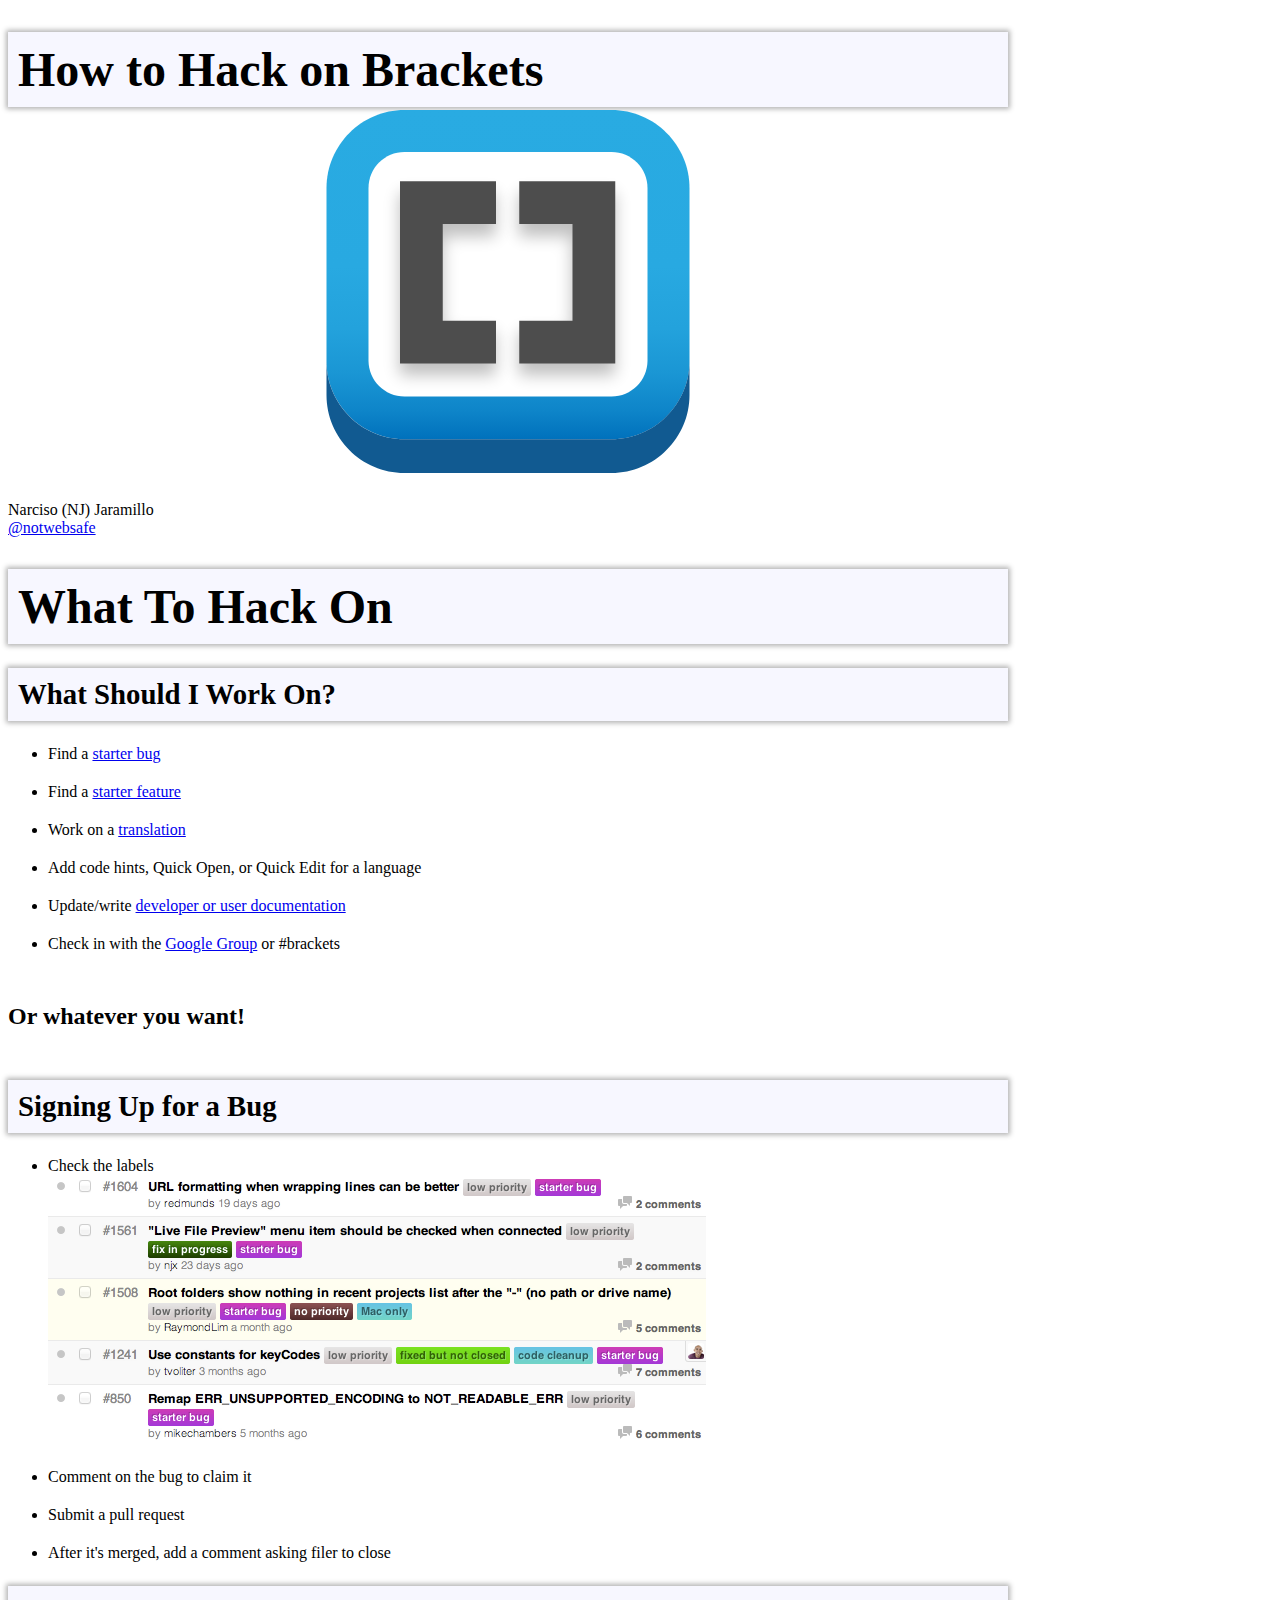
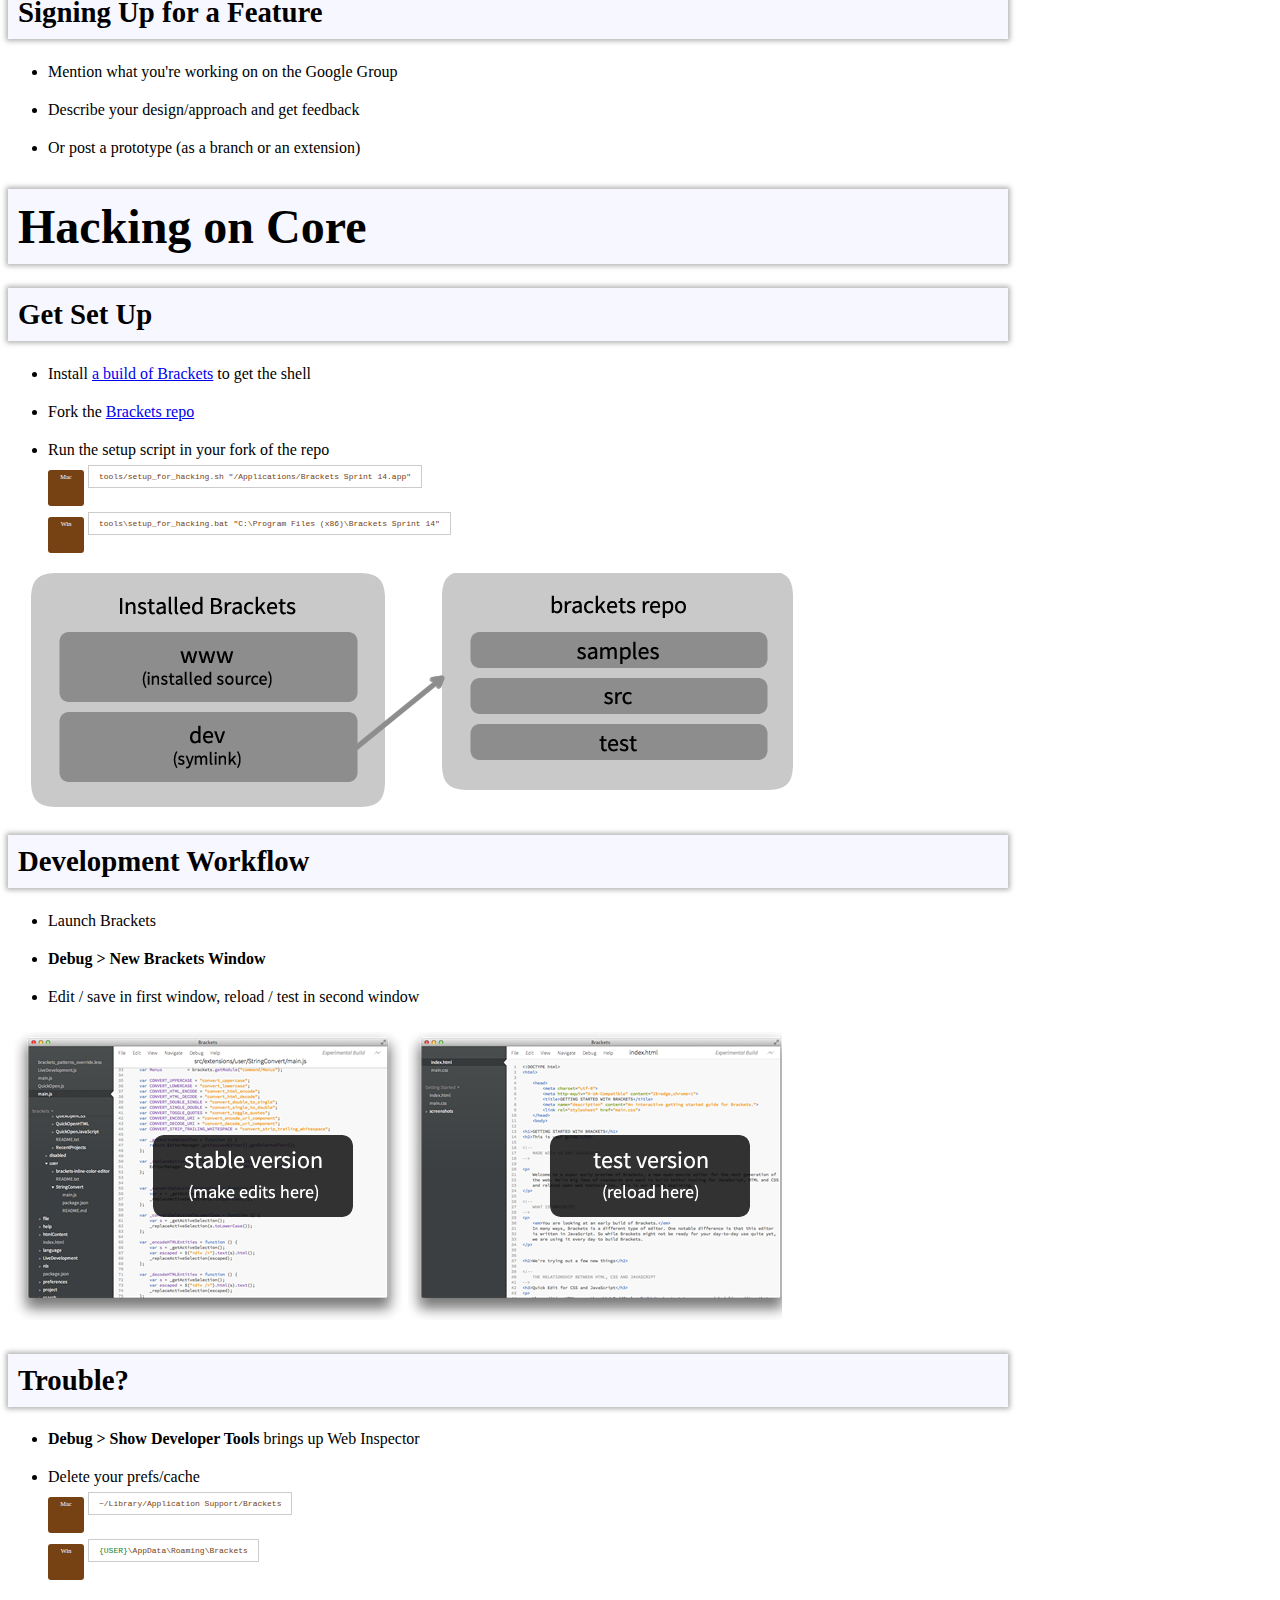
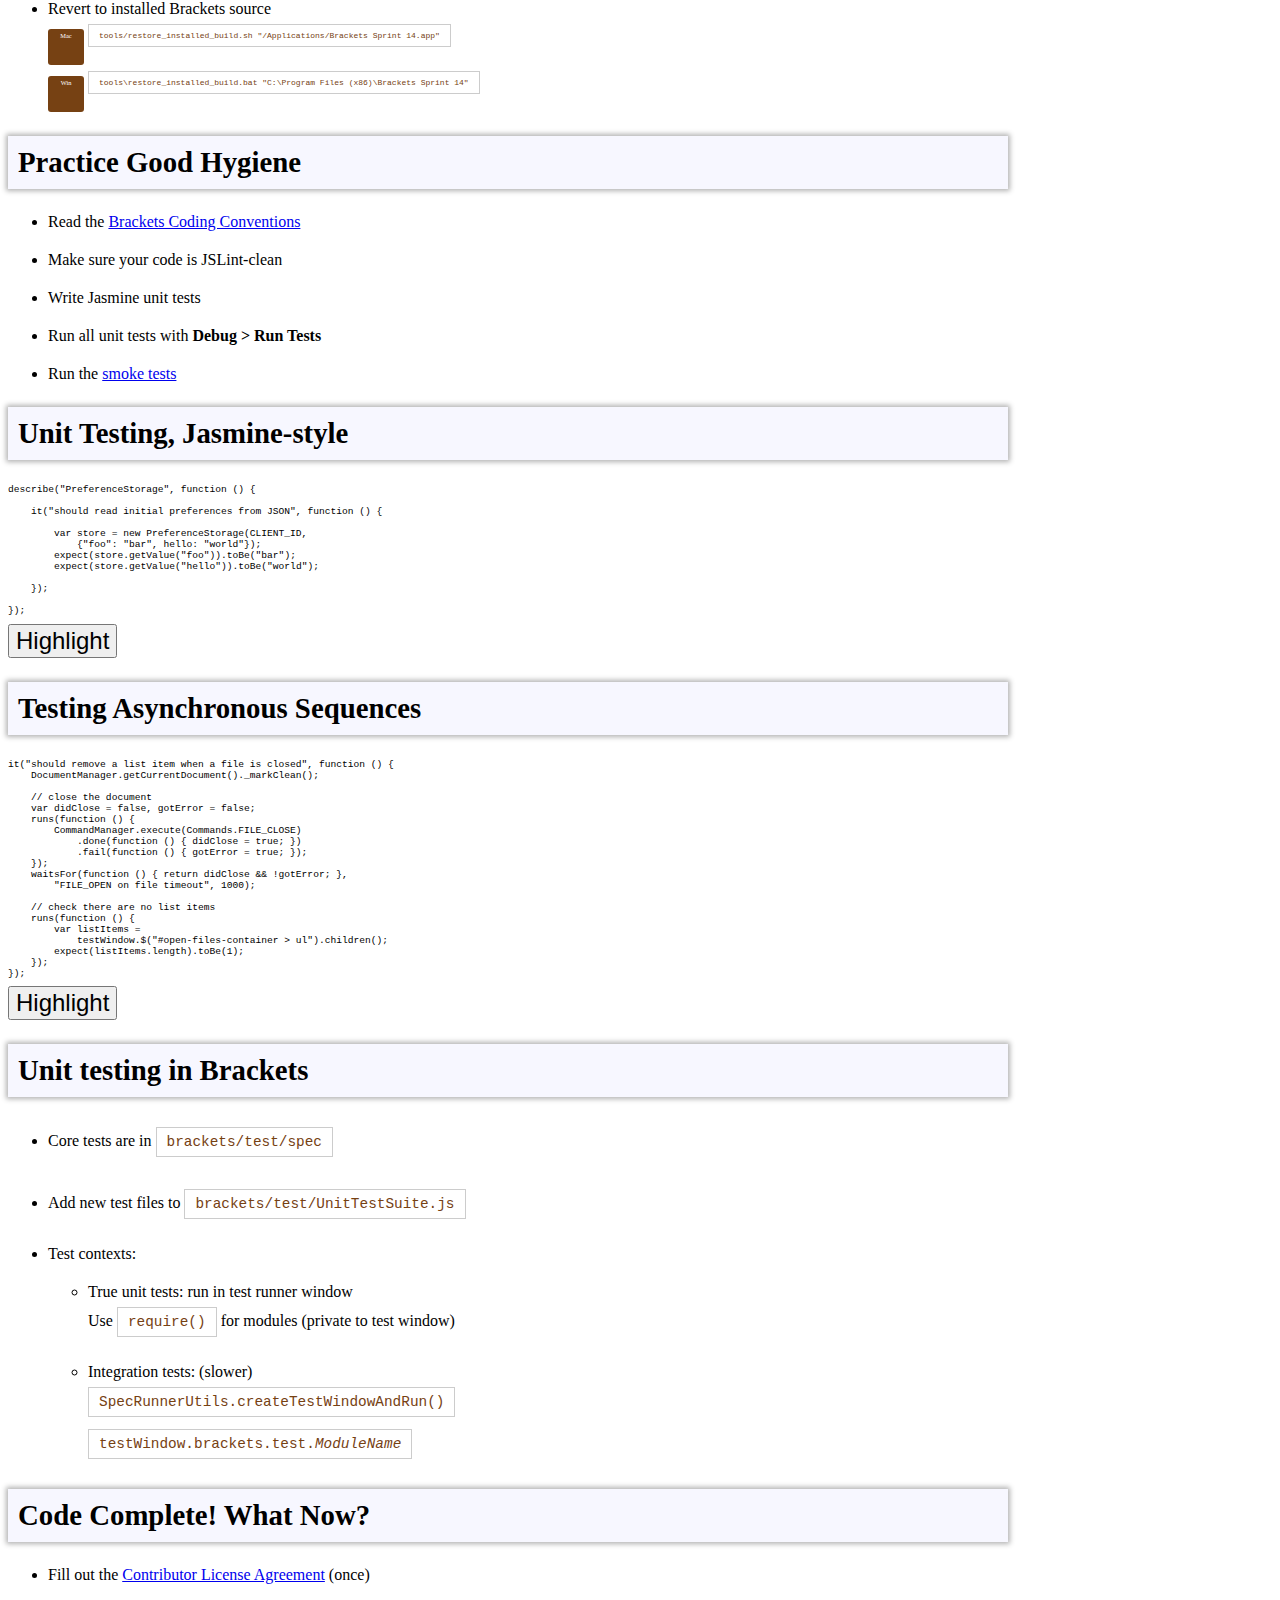
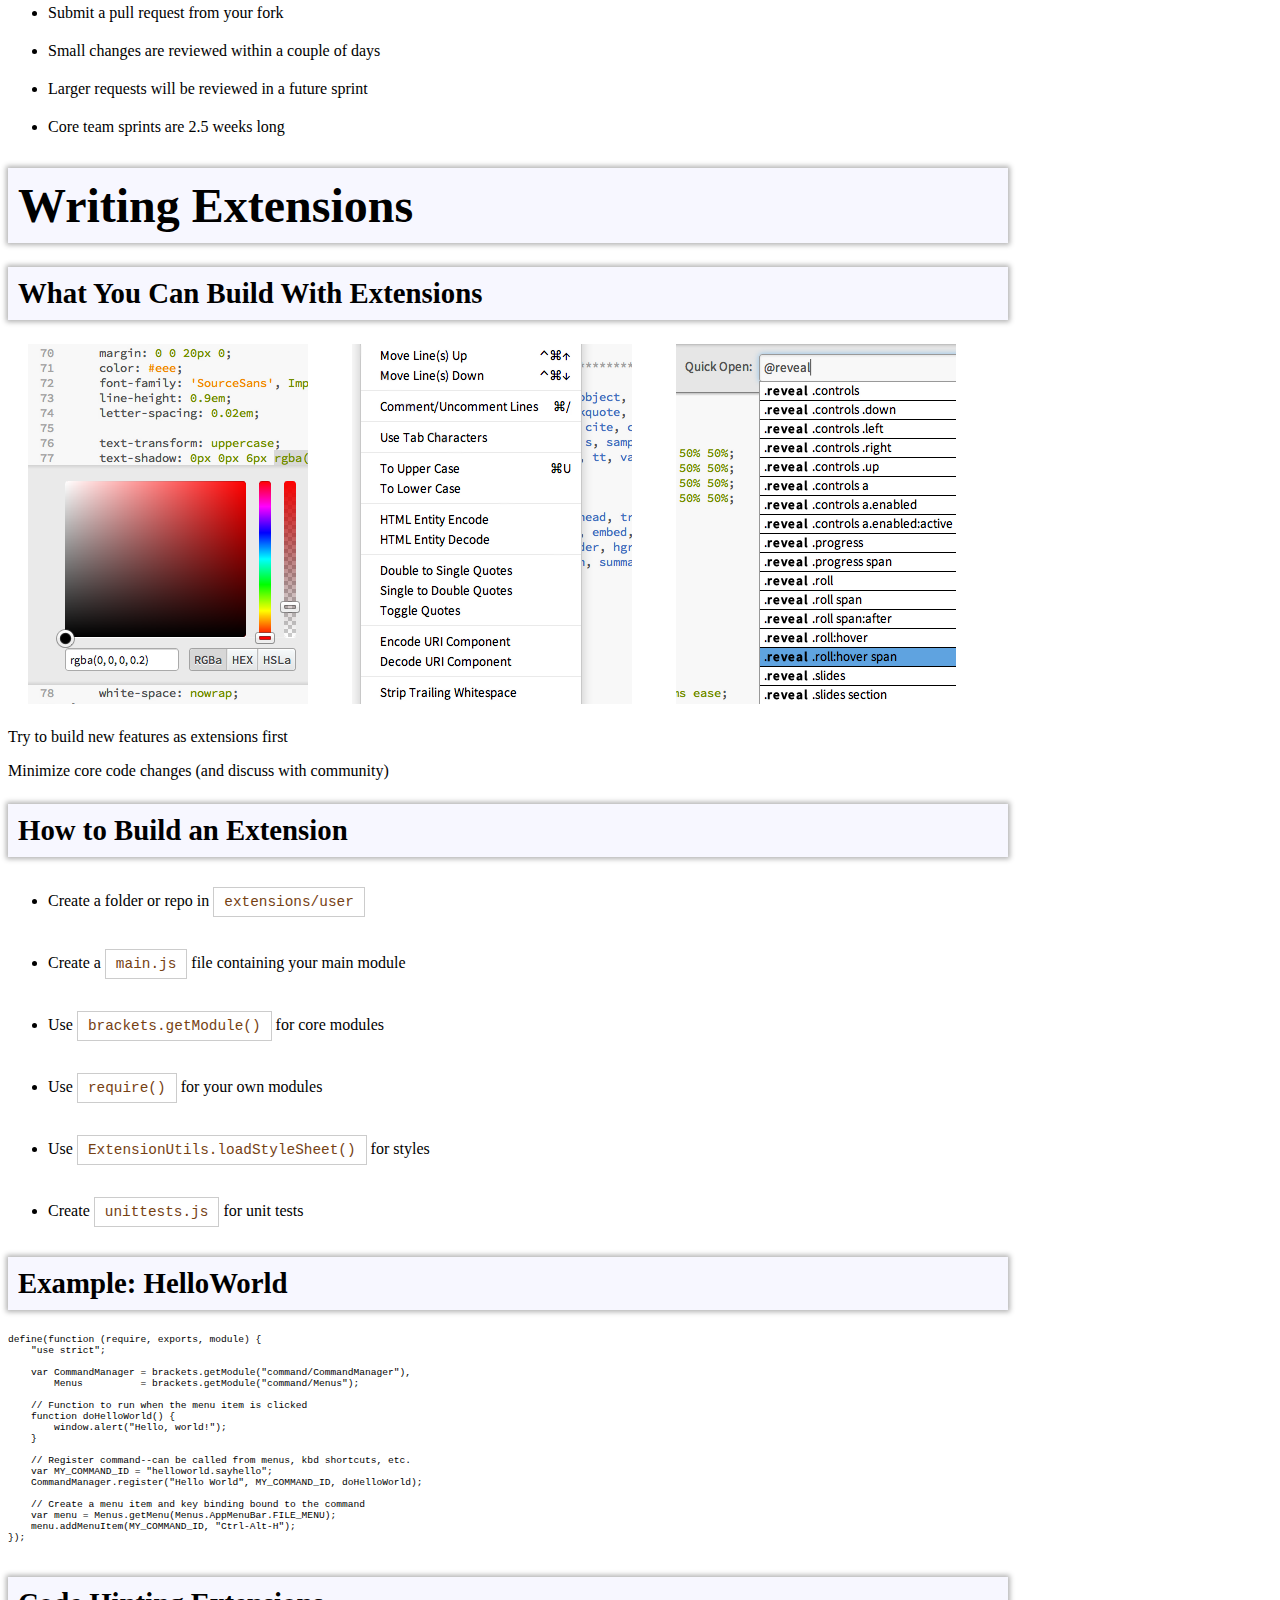
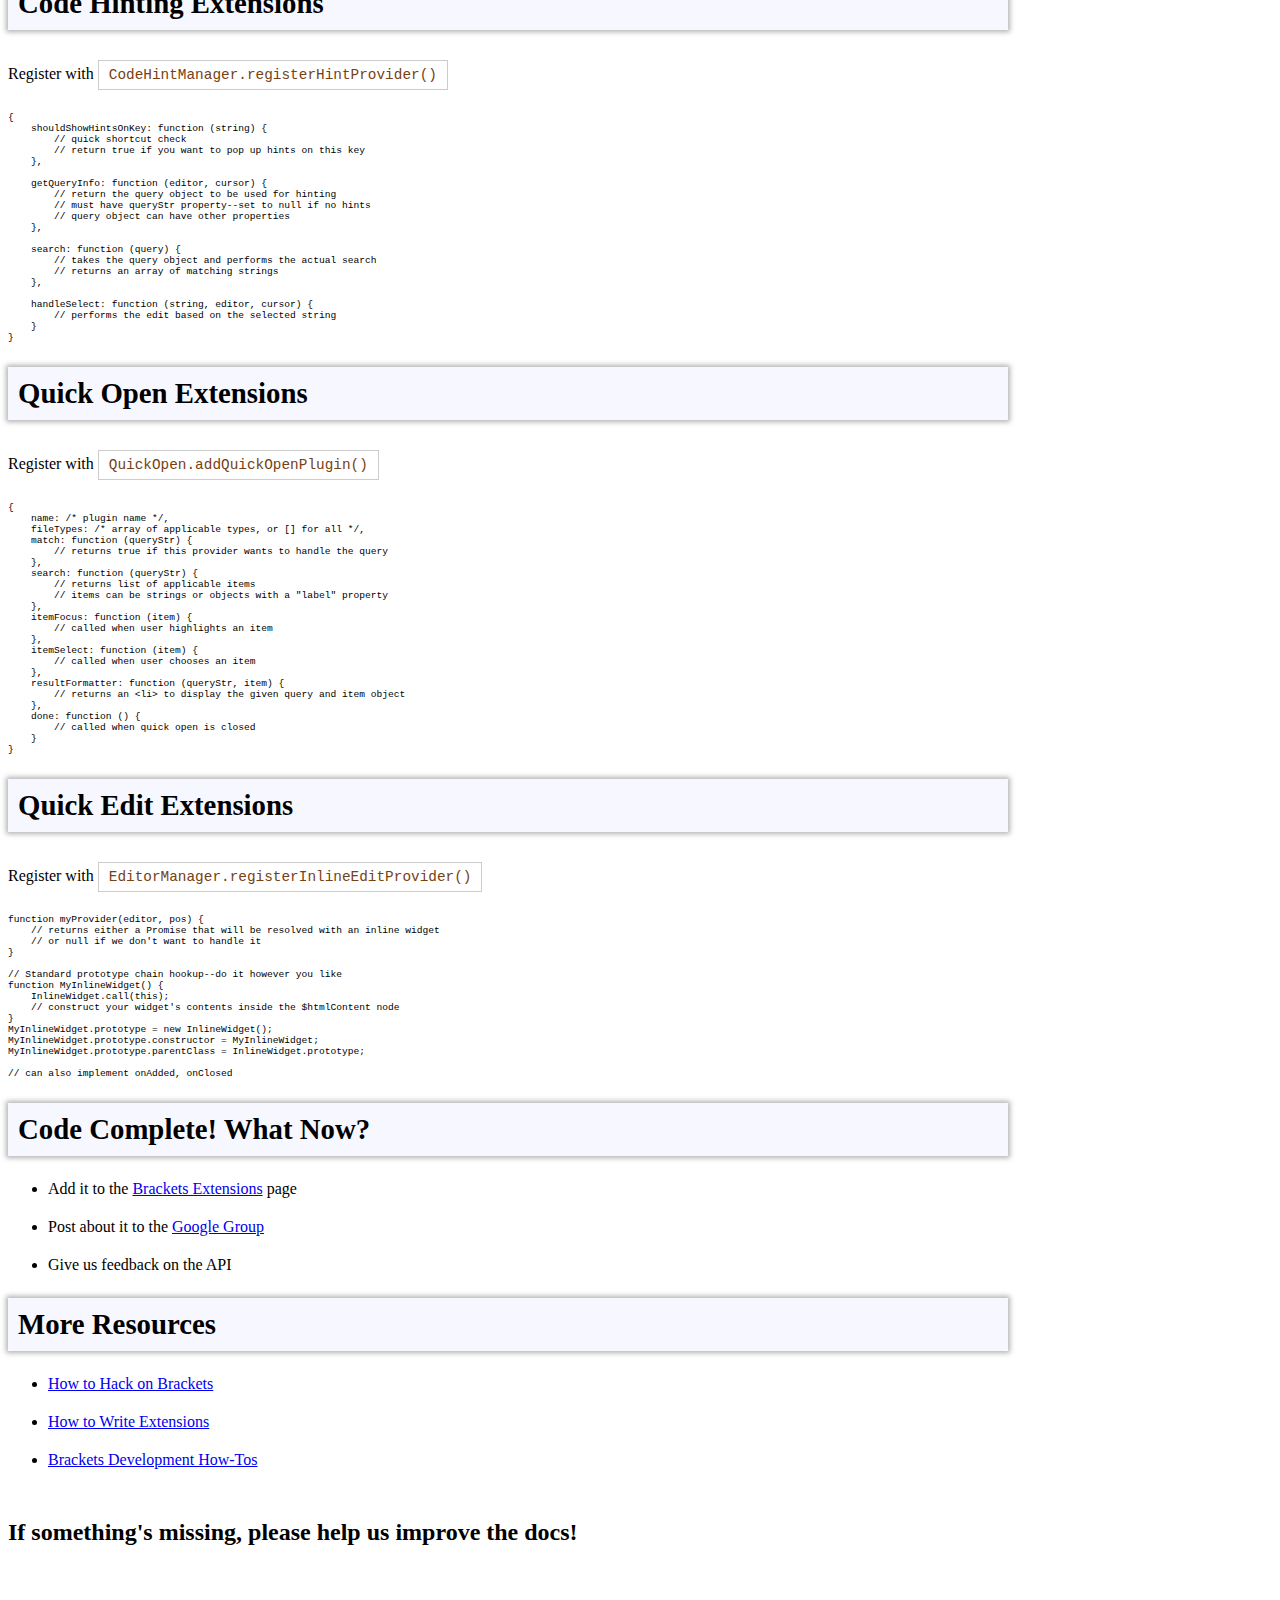
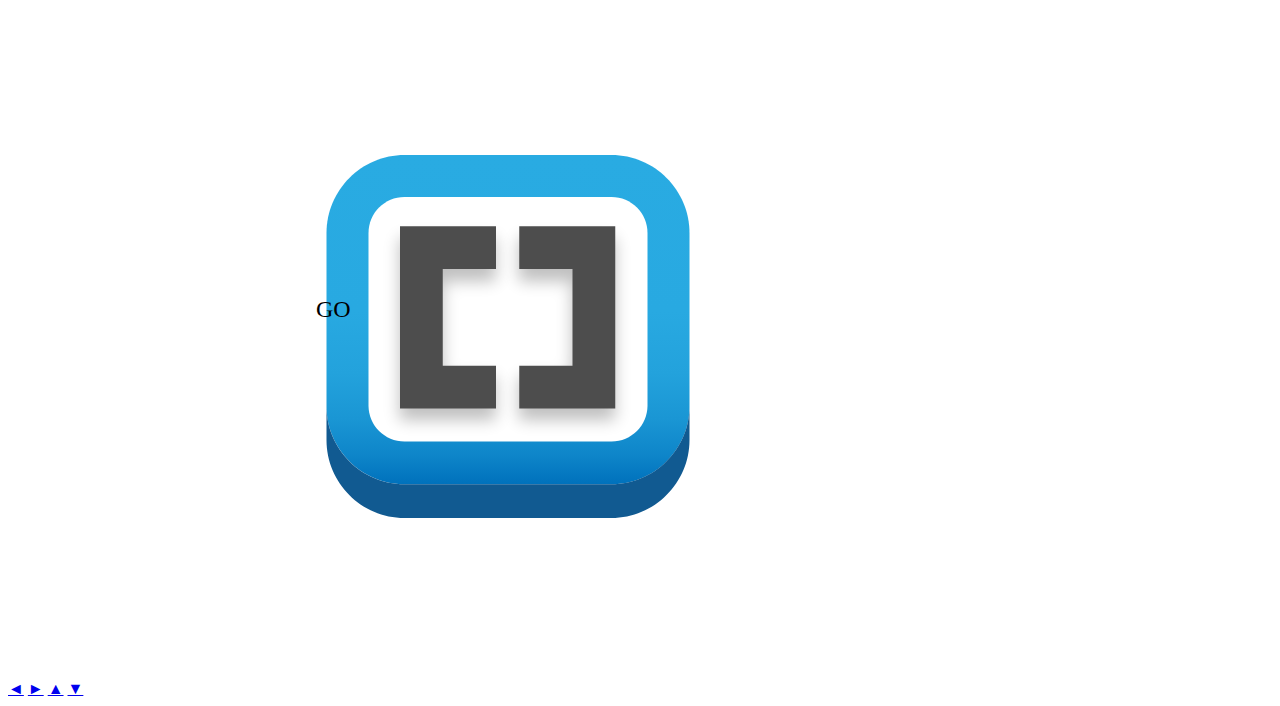
==== brackets-what-to-work-on/index.html @ ff5be839 "Tweaked transitions" ====
<!doctype html>  
<html lang="en">
    
    <head>
        <meta charset="utf-8">
        
        <title>How to Hack on Brackets</title>
        
        <meta name="description" content="Suggestions for how to contribute to the Brackets project: github.com/adobe/brackets">
        <meta name="author" content="Narciso (nj) Jaramillo, @notwebsafe">
        
        <meta name="apple-mobile-web-app-capable" content="yes" />
        <meta name="apple-mobile-web-app-status-bar-style" content="black-translucent" />
        
        <link href='http://fonts.googleapis.com/css?family=Lato:400,700,400italic,700italic' rel='stylesheet' type='text/css'>
        
        <link rel="stylesheet" href="../reveal.js/css/main.css">
        <link rel="stylesheet" href="../reveal.js/css/theme/sky.css" id="theme">
        <link rel="stylesheet" href="styles.css">
        
        <link rel="stylesheet" href="../reveal.js/lib/css/zenburn.css">
    </head>
    
    <body>
        <div class="slide-bg"></div>
        <div class="slide-dim-bg"></div>
        <div class="reveal">
            <div class="slides">
                <section>
                    <h1>How to Hack on Brackets</h1>
                    <div class="brackets-logo"></div>
                    <p>
                        Narciso (NJ) Jaramillo<br/>
                        <a href="http://twitter.com/notwebsafe">@notwebsafe</a>
                    </p>                    
                    <script>
                        // Deliciously hacky. Look away.
                        if( navigator.userAgent.match( /(iPhone|iPad|iPod|Android)/i ) ) document.write( '<p style="color: rgba(0,0,0,0.3); text-shadow: none;">('+'Tap to navigate'+')</p>' );
                    </script>
                </section>
                
                <section>
                    <section data-state="what">
                        <h1>What To Hack On</h1>
                    </section>
                
                    <section data-state="what-bg">
                        <h2>What Should I Work On?</h2>
                        <ul>
                            <li>Find a <a href="https://github.com/adobe/brackets/issues?labels=starter+bug&state=open">starter bug</a></li>
                            <li>Find a <a href="http://bit.ly/BracketsBacklog">starter feature</a></li>
                            <li>Work on a <a href="https://github.com/adobe/brackets/blob/master/src/nls/README.md">translation</a></li>
                            <li>Add code hints, Quick Open, or Quick Edit for a language</li>
                            <li>Update/write <a href="https://github.com/adobe/brackets/wiki">developer or user documentation</a></li>
                            <li>Check in with the <a href="https://groups.google.com/group/brackets-dev">Google Group</a> or #brackets</li>
                        </ul>
                        <p class="fragment punchline">Or whatever you want!</p>
                    </section>
                    
                    <section data-state="what-bg">
                        <h2>Signing Up for a Bug</h2>
                        <ul>
                            <li>Check the labels<br/>
                                <img src="images/bug-list.png" width="658" height="269"></li>
                            <li>Comment on the bug to claim it</li>
                            <li>Submit a pull request</li>
                            <li>After it's merged, add a comment asking filer to close</li>
                        </ul>
                    </section>
                    
                    <section data-state="what-bg">
                        <h2>Signing Up for a Feature</h2>
                        <ul>
                            <li>Mention what you're working on on the Google Group</li>
                            <li>Describe your design/approach and get feedback</li>
                            <li>Or post a prototype (as a branch or an extension)</li>
                        </ul>
                    </section>
                </section>
                
                <section>
                    <section data-state="how-core">
                        <h1>Hacking on Core</h1>
                    </section>
                    
                    <section data-state="how-core-bg">
                        <h2>Get Set Up</h2>
                        <ul>
                            <li>Install <a href="https://github.com/adobe/brackets/downloads">a build of Brackets</a> to get the shell</li>
                            <li>Fork the <a href="https://github.com/adobe/brackets">Brackets repo</a></li>
                            <li>Run the setup script in your fork of the repo<br/>
                                <div class="platform">Mac</div> <code class="small">tools/setup_for_hacking.sh "/Applications/Brackets Sprint 14.app"</code><br/>
                                <div class="platform">Win</div> <code class="small">tools\setup_for_hacking.bat "C:\Program Files (x86)\Brackets Sprint 14"</code>
                            </li>
                        </ul>
                        <img class="plain" src="images/brackets-symlink.png" width="800" height="234">
                    </section>
                    
                    <section data-state="how-core-bg">
                        <h2>Development Workflow</h2>
                        <ul>
                            <li>Launch Brackets</li>
                            <li><strong>Debug &gt; New Brackets Window</strong></li>
                            <li>Edit / save in first window, reload / test in second window</li>
                        </ul>
                        <img class="plain" src="images/dev-workflow.png" width="800" height="300">
                    </section>
                    
                    <section data-state="how-core-bg">
                        <h2>Trouble?</h2>
                        <ul>
                            <li><strong>Debug &gt; Show Developer Tools</strong> brings up Web Inspector</li>
                            <li>Delete your prefs/cache<br/>
                                <div class="platform">Mac</div> <code class="small">~/Library/Application Support/Brackets</code><br/>
                                <div class="platform">Win</div> <code class="small"><span class="param">{USER}</span>\AppData\Roaming\Brackets</code>
                            </li>
                            <li>Revert to installed Brackets source<br/>
                                <div class="platform">Mac</div> <code class="small">tools/restore_installed_build.sh "/Applications/Brackets Sprint 14.app"</code><br/>
                                <div class="platform">Win</div> <code class="small">tools\restore_installed_build.bat "C:\Program Files (x86)\Brackets Sprint 14"</code>
                            </li>
                        </ul>
                    </section>
    
                    <section data-state="how-core-bg">
                        <h2>Practice Good Hygiene</h2>
                        <ul>
                            <li>Read the <a href="https://github.com/adobe/brackets/wiki/Brackets-Coding-Conventions">Brackets Coding Conventions</a></li>
                            <li>Make sure your code is JSLint-clean</li>
                            <li>Write Jasmine unit tests</li>
                            <li>Run all unit tests with <strong>Debug &gt; Run Tests</strong>
                            <li>Run the <a href="https://github.com/adobe/brackets/wiki/Brackets-Smoke-Tests">smoke tests</a></li>
                        </ul>
                    </section>

                    <section data-state="how-core-bg">
                        <h2>Unit Testing, Jasmine-style</h2>
                        <pre><code>describe(<span class="dim">"PreferenceStorage", function () {</span>

    it(<span class="dim">"should read initial preferences from JSON", function () {

        var store = new PreferenceStorage(CLIENT_ID, 
            {"foo": "bar", hello: "world"});</span>
        expect(<span class="dim">store.getValue("foo")</span>).toBe(<span class="dim">"bar"</span>);
        expect(<span class="dim">store.getValue("hello")</span>).toBe(<span class="dim">"world"</span>);

    });

});</pre></code>
                        <input type="button" class="dimmer" value="Highlight"/>
                    </section>

                    <section data-state="how-core-bg">
                        <h2>Testing Asynchronous Sequences</h2>
                        <pre><code><span class="dim">it("should remove a list item when a file is closed", function () {
    DocumentManager.getCurrentDocument()._markClean();
           
    // close the document
    var didClose = false, gotError = false;</span>
    runs(function () {
<span class="dim">        CommandManager.execute(Commands.FILE_CLOSE)
            .done(function () { didClose = true; })
            .fail(function () { gotError = true; });</span>
    });
    waitsFor(function () { return didClose &amp;&amp; !gotError; }, 
        "FILE_OPEN on file timeout", 1000);
<span class="dim">            
    // check there are no list items</span>
    runs(function () {
<span class="dim">        var listItems = 
            testWindow.$("#open-files-container &gt; ul").children();
        expect(listItems.length).toBe(1);</span>
    });
<span class="dim">});</span></pre></code>
                        <input type="button" class="dimmer" value="Highlight"/>
                    </section>
                    
                    <section data-state="how-core-bg">
                        <h2>Unit testing in Brackets</h2>
                        <ul>
                            <li>Core tests are in <code>brackets/test/spec</code></li>
                            <li>Add new test files to <code>brackets/test/UnitTestSuite.js</code></li>
                            <li>Test contexts:
                                <ul>
                                    <li>True unit tests: run in test runner window<br/>
                                        Use <code>require()</code> for modules (private to test window)</li>
                                    <li>Integration tests: (slower)<br/>
                                        <code>SpecRunnerUtils.createTestWindowAndRun()</code><br/>
                                        <code>testWindow.brackets.test.<em>ModuleName</em></code></li>
                                </ul>
                            </li>
                        </ul>
                    </section>
                    
                    <section data-state="how-core-bg">
                        <h2>Code Complete! What Now?</h2>
                        <ul>
                            <li>Fill out the <a href="http://dev.brackets.io/brackets-contributor-license-agreement.html">Contributor License Agreement</a> (once)</li>
                            <li>Submit a pull request from your fork</li>
                            <li>Small changes are reviewed within a couple of days</li>
                            <li>Larger requests will be reviewed in a future sprint</li>
                            <li>Core team sprints are 2.5 weeks long</li>
                        </ul>
                    </section>
                </section>
                
                <section>
                    <section data-state="how-extensions">
                        <h1>Writing Extensions</h1>
                    </section>
                    
                    <section data-state="how-extensions-bg">
                        <h2>What You Can Build With Extensions</h2>
                        <div class="extension-images">
                            <div class="extension-image">
                                <a href="https://github.com/GarthDB/brackets-inline-color-editor"><img src="images/inline-color.png" width="280" height="360"></a>
                            </div>
                            <div class="extension-image">
                                <a href="https://github.com/mikechambers/StringConvert"><img src="images/utilities.png" width="280" height="360"></a>
                            </div>
                            <div class="extension-image">
                                <a href="https://github.com/adobe/brackets/tree/master/src/extensions/default/QuickOpenCSS"><img src="images/quick-open-css.png" width="280" height="360"></a>
                            </div>
                        </div>
                        <p>Try to build new features as extensions first</p>
                        <p>Minimize core code changes (and discuss with community)</p>
                    </section>
                    
                    <section data-state="how-extensions-bg">
                        <h2>How to Build an Extension</h2>
                        <ul>
                            <li>Create a folder or repo in <code>extensions/user</code></li>
                            <li>Create a <code>main.js</code> file containing your main module</li>
                            <li>Use <code>brackets.getModule()</code> for core modules</li>
                            <li>Use <code>require()</code> for your own modules</li>
                            <li>Use <code>ExtensionUtils.loadStyleSheet()</code> for styles</li>
                            <li>Create <code>unittests.js</code> for unit tests</li>
                        </ul>
                    </section>
                    
                    <section data-state="how-extensions-bg">
                        <h2>Example: HelloWorld</h2>
                        <pre><code contenteditable>define(function (require, exports, module) {
    "use strict";

    var CommandManager = brackets.getModule("command/CommandManager"),
        Menus          = brackets.getModule("command/Menus");

    // Function to run when the menu item is clicked
    function doHelloWorld() {
        window.alert("Hello, world!");
    }
    
    // Register command--can be called from menus, kbd shortcuts, etc.
    var MY_COMMAND_ID = "helloworld.sayhello";
    CommandManager.register("Hello World", MY_COMMAND_ID, doHelloWorld);

    // Create a menu item and key binding bound to the command
    var menu = Menus.getMenu(Menus.AppMenuBar.FILE_MENU);
    menu.addMenuItem(MY_COMMAND_ID, "Ctrl-Alt-H");
});
                        </code></pre>
                    </section>
<!--
                    <section data-state="how-extensions-bg">
                        <h2>Commands</h2>
                        <ul>
                            <li>Centralized operations dispatched by CommandManager</li>
                            <li>Commands can be bound to menu items and keyboard shortcuts</li>
                            <li>Can also be called directly from other code (loose coupling)</li>
                            <li>Can take params when called directly from code</li>
                            <li>Each command maintains its own checked/disabled state</li>
                        </ul>
                    </section>
                    
                    <section data-state="how-extensions-bg">
                        <h2>Menus</h2>
                        <ul>
                            <li>Can add menu items to existing menus/menu sections</li>
                            <li>Can create new top level or context menus</li>
                            <li>On context menu, call <code>open()</code> to pop it up</li>
                            <li>Can handle <code>beforeContextMenuOpen</code> to update menu</li>
                        </ul>
                    </section>
                    
                    <section data-state="how-extensions-bg">
                        <h2>Keyboard shortcuts</h2>
                        <ul>
                            <li>Can specify when creating menu item or use <code>KeyBindingManager</code></li>
                            <li>By default, <code>Ctrl</code> auto-maps to <code>Cmd</code> on Mac</li>
                            <li>Can specify different shortcuts per platform</li>
                        </ul>
                    </section>
-->
                    
                    <section data-state="how-extensions-bg">
                        <h2>Code Hinting Extensions</h2>
                        <p>Register with <code>CodeHintManager.registerHintProvider()</code></p>
                        <pre><code>{    
    shouldShowHintsOnKey: function (string) {
        // quick shortcut check
        // return true if you want to pop up hints on this key
    },

    getQueryInfo: function (editor, cursor) {
        // return the query object to be used for hinting
        // must have queryStr property--set to null if no hints
        // query object can have other properties
    },
    
    search: function (query) {
        // takes the query object and performs the actual search
        // returns an array of matching strings
    },
    
    handleSelect: function (string, editor, cursor) {
        // performs the edit based on the selected string
    }
}</code></pre>
                    </section>
                    
                    <section data-state="how-extensions-bg">
                        <h2>Quick Open Extensions</h2>  
                        <p>Register with <code>QuickOpen.addQuickOpenPlugin()</code></p>
                        <pre><code>{
    name: /* plugin name */,
    fileTypes: /* array of applicable types, or [] for all */,
    match: function (queryStr) {
        // returns true if this provider wants to handle the query
    },
    search: function (queryStr) {
        // returns list of applicable items
        // items can be strings or objects with a "label" property
    },
    itemFocus: function (item) {
        // called when user highlights an item
    },
    itemSelect: function (item) { 
        // called when user chooses an item
    },
    resultFormatter: function (queryStr, item) {
        // returns an &lt;li&gt; to display the given query and item object
    },
    done: function () { 
        // called when quick open is closed
    }
}</code></pre>
                    </section>
    
                    <section data-state="how-extensions-bg">
                        <h2>Quick Edit Extensions</h2>
                        <p>Register with <code>EditorManager.registerInlineEditProvider()</code></p>
                        <pre><code>function myProvider(editor, pos) {
    // returns either a Promise that will be resolved with an inline widget
    // or null if we don't want to handle it
}

// Standard prototype chain hookup--do it however you like
function MyInlineWidget() {
    InlineWidget.call(this);
    // construct your widget's contents inside the $htmlContent node
}
MyInlineWidget.prototype = new InlineWidget();
MyInlineWidget.prototype.constructor = MyInlineWidget;
MyInlineWidget.prototype.parentClass = InlineWidget.prototype;

// can also implement onAdded, onClosed
</code></pre>
                    </section>

                    <section data-state="how-extensions-bg">
                        <h2>Code Complete! What Now?</h2>
                        <ul>
                            <li>Add it to the <a href="https://github.com/adobe/brackets/wiki/Brackets-Extensions">Brackets Extensions</a> page</li>
                            <li>Post about it to the <a href="https://groups.google.com/group/brackets-dev">Google Group</a></li>
                            <li>Give us feedback on the API</li>
                        </ul>
                    </section>
                </section>

                <section>
                    <h2>More Resources</h2>
                    <ul>
                        <li><a href="https://github.com/adobe/brackets/wiki/How-to-Hack-on-Brackets">How to Hack on Brackets</a></li>
                        <li><a href="https://github.com/adobe/brackets/wiki/How-to-write-extensions">How to Write Extensions</a></li>
                        <li><a href="https://github.com/adobe/brackets/wiki/Brackets-Development-How-Tos">Brackets Development How-Tos</a></li>
                    </ul>
                    <p class="fragment punchline">If something's missing, please help us improve the docs!</p>
                </section>
                
                <section>
                    <!-- Why does 25% work? -->
                    <div class="finale">GO</div>
                </section>
            </div>
            
            <!-- The navigational controls UI -->
            <aside class="controls">
                <a class="left" href="#">&#x25C4;</a>
                <a class="right" href="#">&#x25BA;</a>
                <a class="up" href="#">&#x25B2;</a>
                <a class="down" href="#">&#x25BC;</a>
            </aside>
            
            <!-- Displays presentation progress, max value changes via JS to reflect # of slides -->
            <div class="progress"><span></span></div>
        </div>

        <script src="../jquery-1.7.min.js"></script>
        <script src="../reveal.js/lib/js/head.min.js"></script>
        <script src="../reveal.js/js/reveal.js"></script>
        
        <script>
            Reveal.initialize({
                // Display controls in the bottom right corner
                controls: true,
                
                // Display a presentation progress bar
                progress: true,
                
                // If true; each slide will be pushed to the browser history
                history: true,
                
                // Loops the presentation, defaults to false
                loop: false,
                
                // Flags if mouse wheel navigation should be enabled
                mouseWheel: true,
                
                // Apply a 3D roll to links on hover
                rollingLinks: false,
                
                // UI style
                theme: 'sky',
                
                // Transition style
                transition: 'linear',
                
                dependencies: [
					{ src: '../reveal.js/lib/js/highlight.js', async: true, callback: function() { window.hljs.initHighlightingOnLoad(); } },
					{ src: '../reveal.js/lib/js/classList.js', condition: function() { return !document.body.classList; } }
                ]
            });
            
            $(".dimmer").click(function() {
                $(this).closest("section").toggleClass("dimmed");
            });
        </script>
    </body>
</html>
---- brackets-what-to-work-on/styles.css ----
/*****************************************/
/* Basic slide and text layout overrides */
/*****************************************/

.reveal .slides {
    max-width: 1000px;
    top: 0;
    margin-top: 0;
    padding-top: 0;
}

.reveal h1, .reveal h2, .reveal h3, .reveal h4, .reveal h5, .reveal h6 {
    padding: 10px;
    background-color: rgba(240, 240, 255, 0.5);
    box-shadow: 0 0 5px 2px rgba(0, 0, 0, 0.3);
}

.reveal h1 {
    font-size: 3em;
    margin-bottom: 0.5em;
}
.reveal h2 {
    font-size: 1.8em;
}

.reveal li {
    margin-top: 20px;
    margin-bottom: 20px;
}

.punchline {
    font-size: 1.5em;
    font-weight: bold;
    margin: 50px auto;
}


/*******************/
/* Code appearance */
/*******************/

.reveal pre {
    width: 100%;
    font-size: 0.6em;
}
.reveal code {
    font-family: "Source Code Pro", monospace;
}

.reveal li code, .reveal p code {
    display: inline-block;
    margin: 6px 0;
    border: 1px solid #ccc;
    background: rgba(255, 255, 255, 0.3);
    padding: 6px 10px;
    font-size: 0.9em;
    color: #764113;
}

.reveal code.small {
    font-size: 0.5em;
}
.reveal code .param {
    color: #148329;
}

.platform {
    display: inline-block;
    font-size: 0.4em;
    height: 30px;
    min-width: 30px;
    text-align: center;
    padding: 3px;
    border-radius: 3px;
    background-color: #764113;
    color: #FFF;
}

.dimmer {
    font-size: 1.5em;
}
.dimmed .dim {
    opacity: 0.2;
}

/**************************/
/* Images and backgrounds */
/**************************/

.brackets-logo {
    margin: -30px auto 10px;
    background-image: url(images/branding_512.svg);
    background-size: 100% 100%;
    width: 384px;
    height: 384px;
}

/* Kind of stupid way of doing the crossfades. Should also probably
   be using a CSS filter to dim out the background instead of using
   separate images. */

.slide-bg, .slide-dim-bg {
    position: absolute;
    width: 100%;
    height: 100%;
    background-size: 100% auto;
    opacity: 0;
    -webkit-transition: opacity 1s;
    -moz-transition: opacity 1s;
    transition: opacity 1s;
}
.what .slide-bg {
    opacity: 1;
}
.what .slide-bg, .what-bg .slide-bg {
    background-image: url(images/what-now.jpg);
}
.what-bg .slide-dim-bg {
    opacity: 1;
    background-image: url(images/what-now-bg.png);
}
.how-core .slide-bg {
    opacity: 1;
}
.how-core .slide-bg, .how-core-bg .slide-bg {
    background-image: url(images/how-core.jpg);
}
.how-core-bg .slide-dim-bg {
    opacity: 1;
    background-image: url(images/how-core-bg.png);
}
.how-extensions .slide-bg {
    opacity: 1;
}
.how-extensions .slide-bg, .how-extensions-bg .slide-bg {
    background-image: url(images/how-extensions.jpg);
}
.how-extensions-bg .slide-dim-bg {
    opacity: 1;
    background-image: url(images/how-extensions-bg.png);
}

.boxed {
    border: 1px solid #ccc;
    background: rgba(255, 255, 255, 0.3);
    margin: 10px;
    padding: 200px;
}

.reveal img.plain {
    background: none;
    border: none;
    -webkit-box-shadow: none;
    -moz-box-shadow: none;
    box-shadow: none;
}

.extension-images {
    margin: 20px auto;
}
.extension-image {
    display: inline-block;
    margin: 0 20px;
}

.reveal div.finale {
    margin: 0 auto;
    padding-top: 300px;
    background-image: url(images/branding_512.svg);
    background-size: 100% 100%;
    width: 384px;
    height: 384px;
    font-size: 1.5em;
}
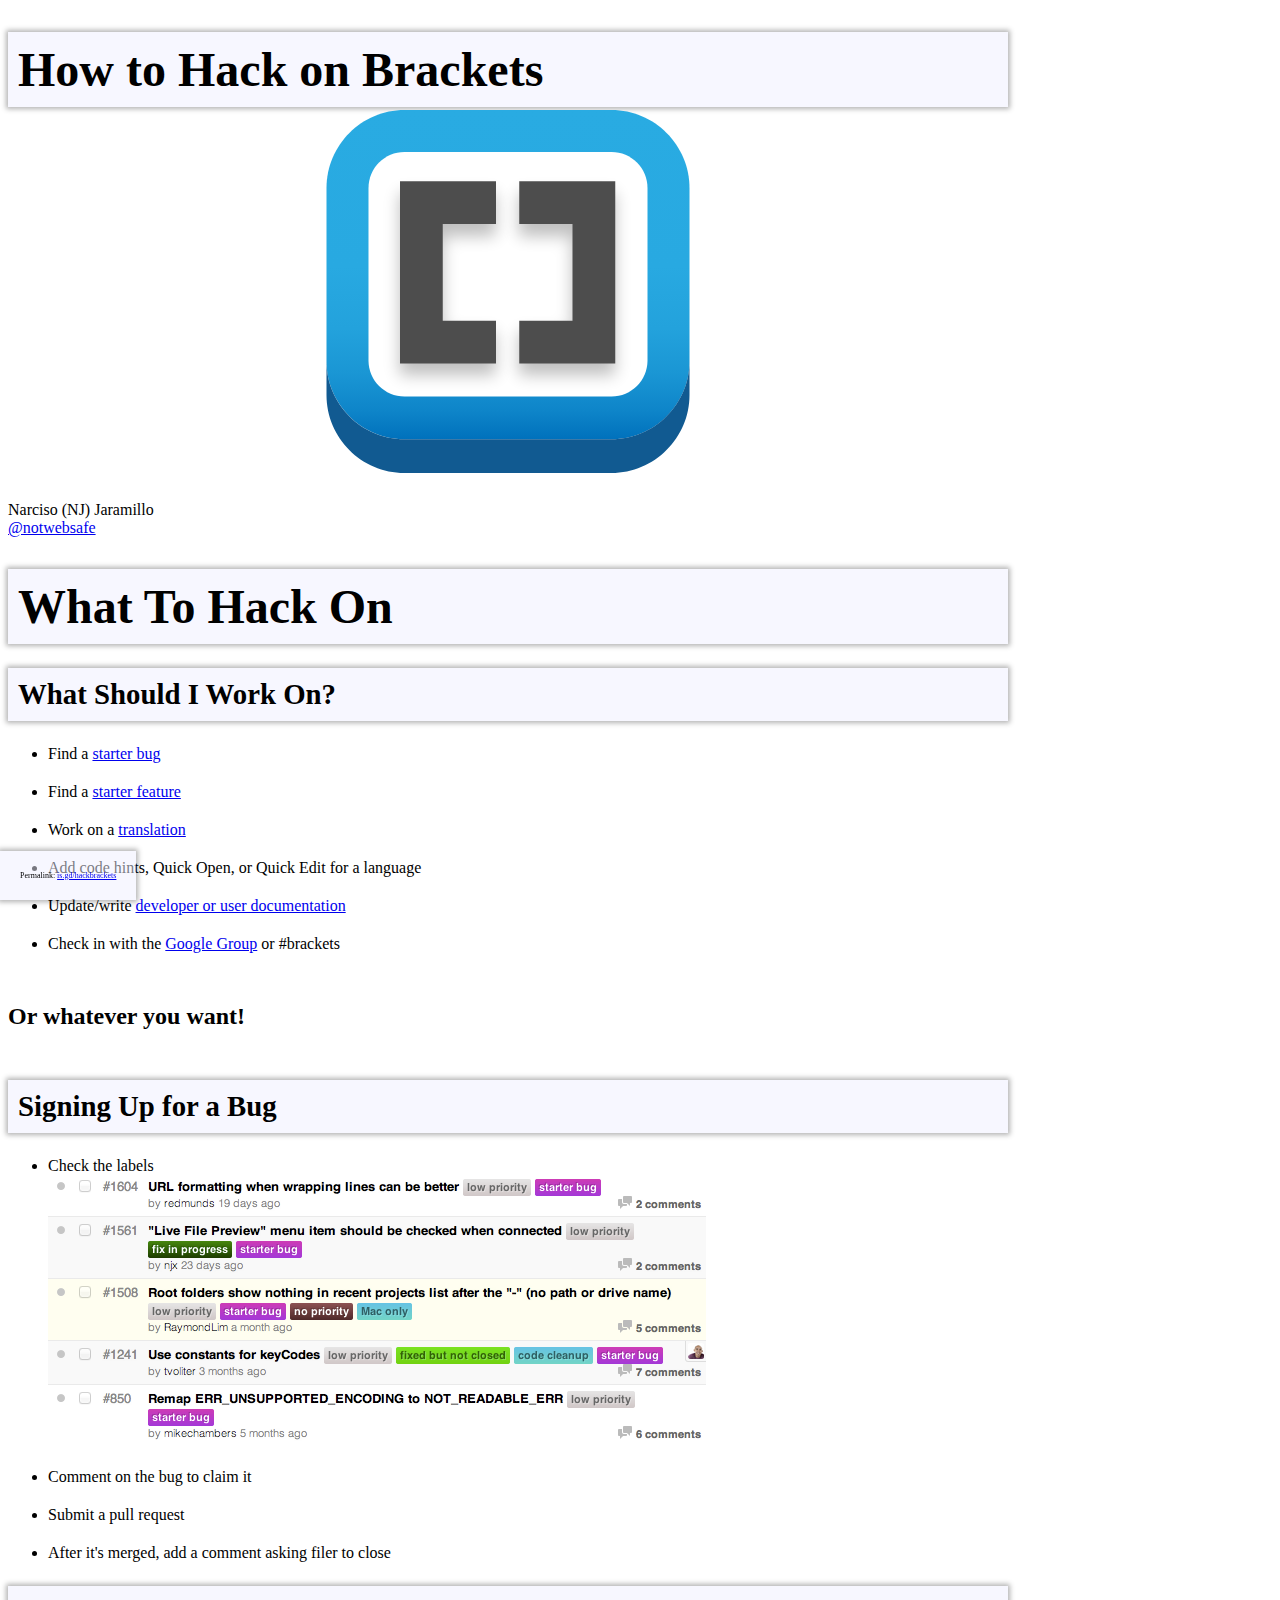
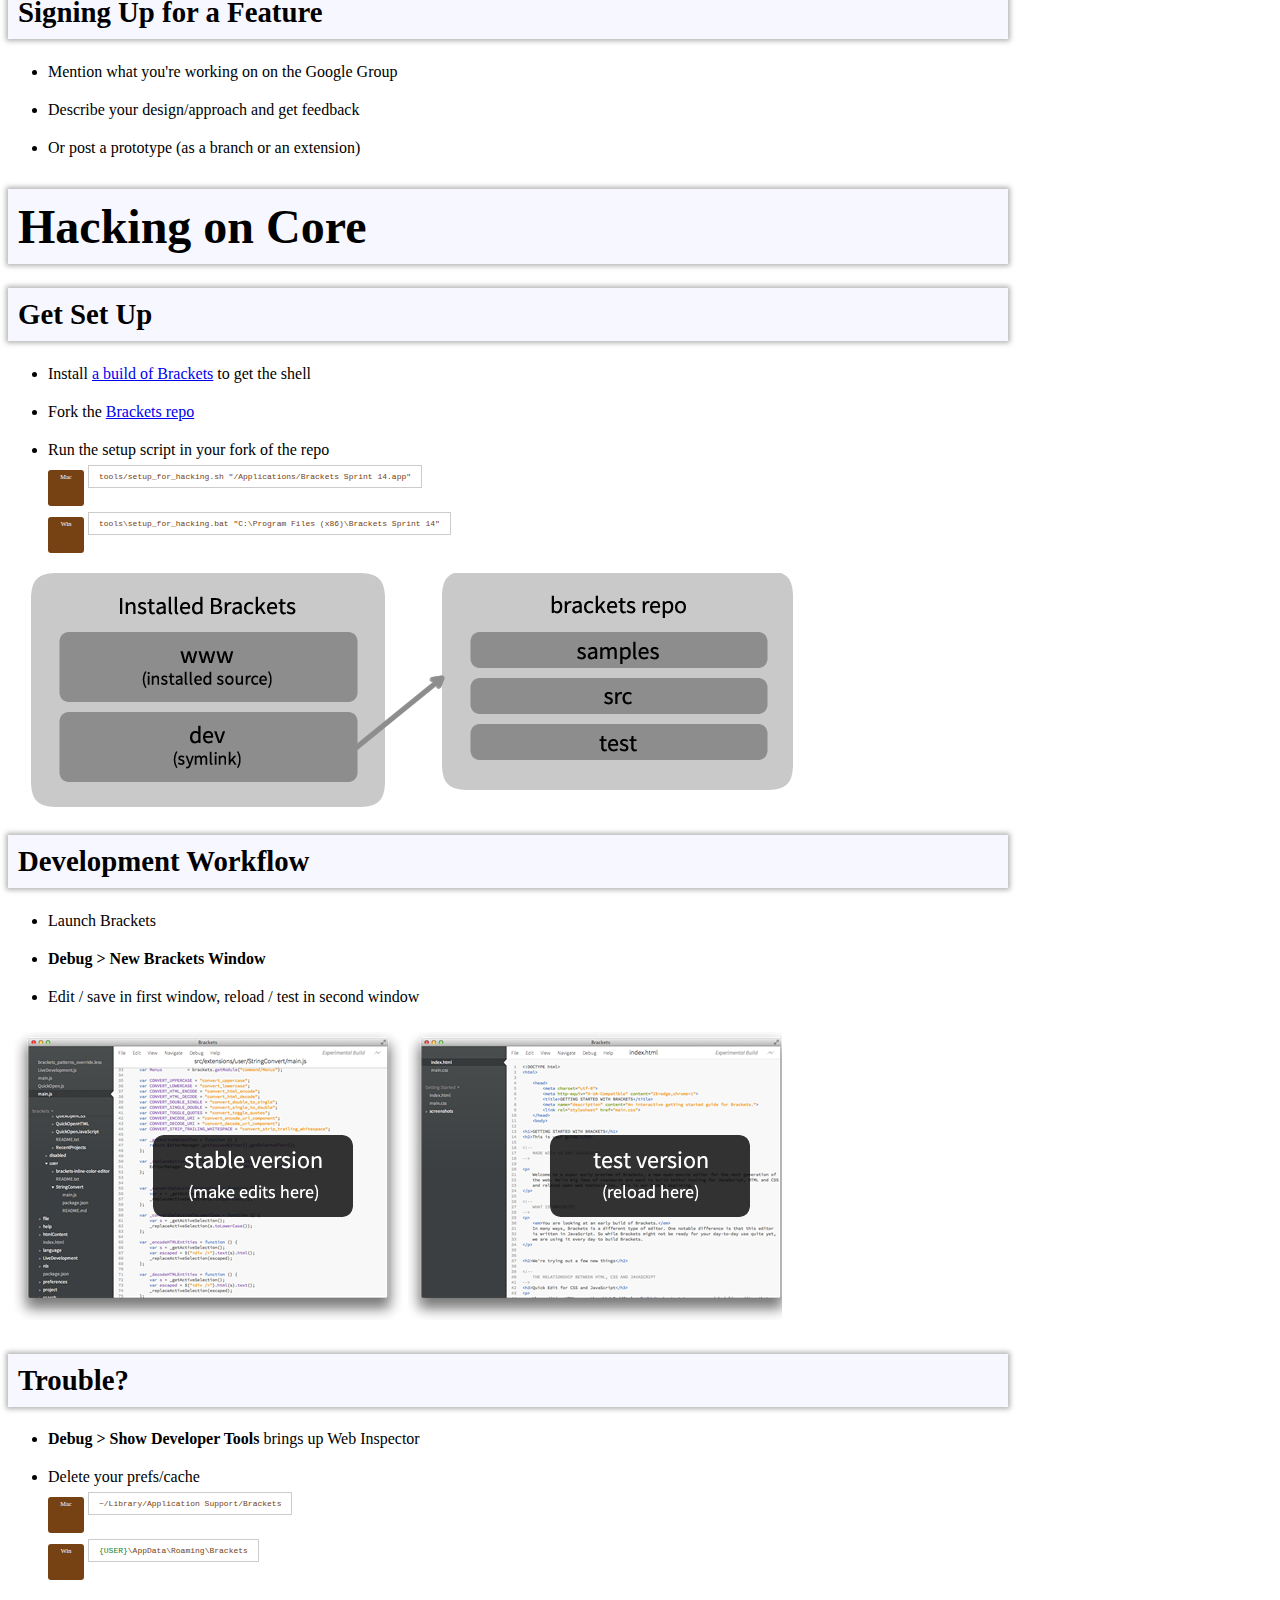
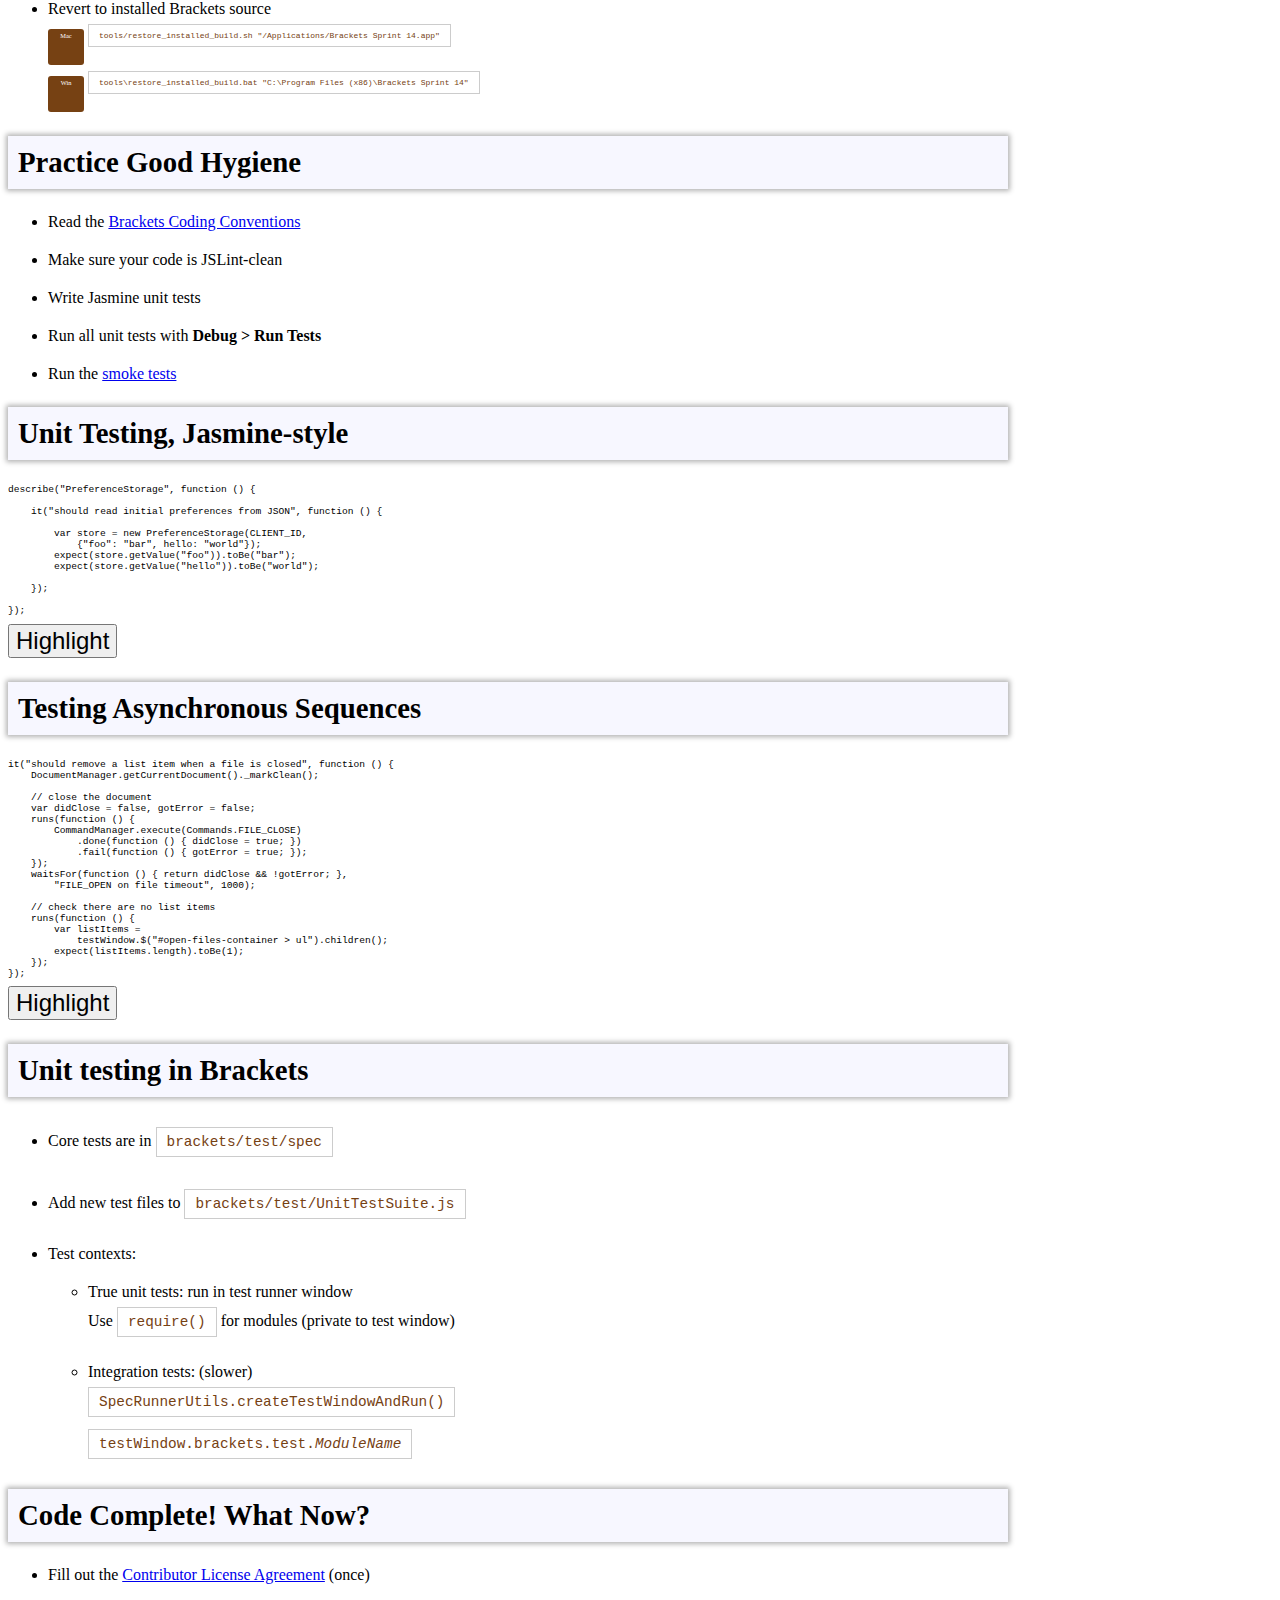
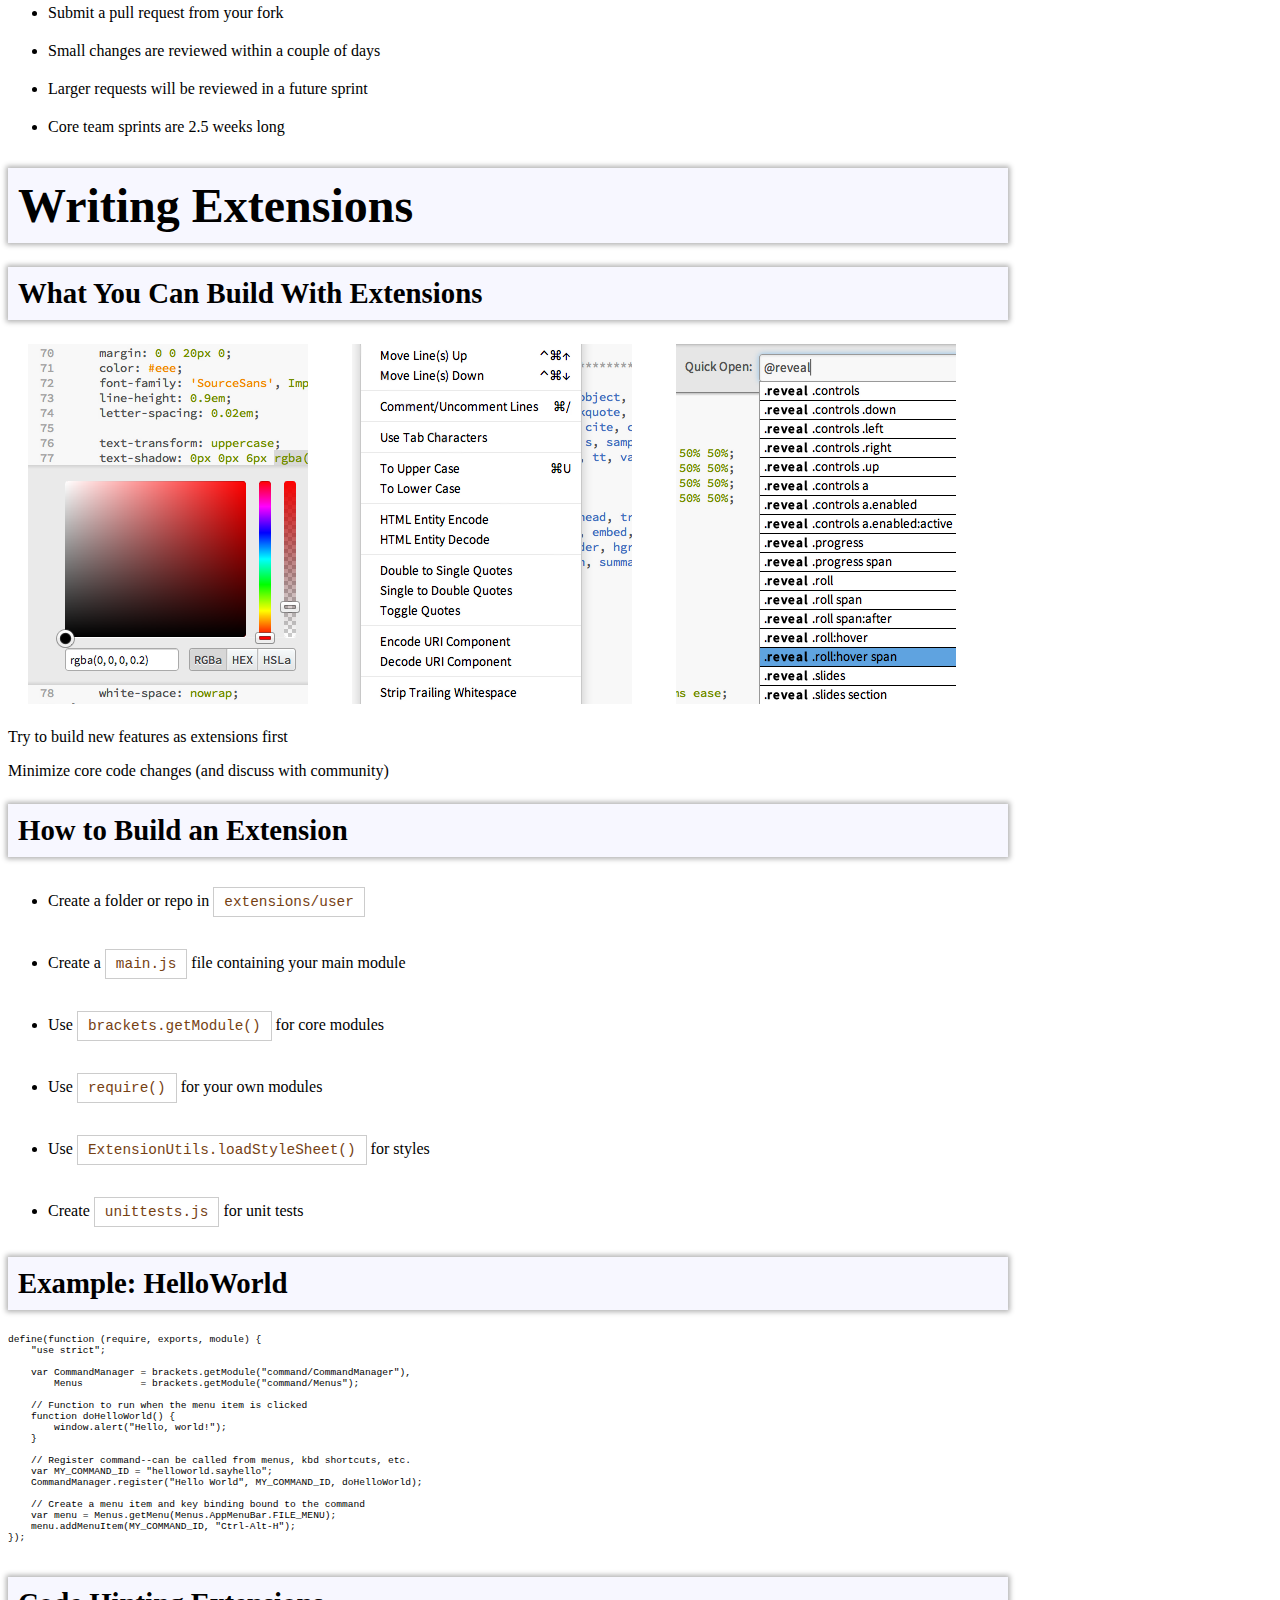
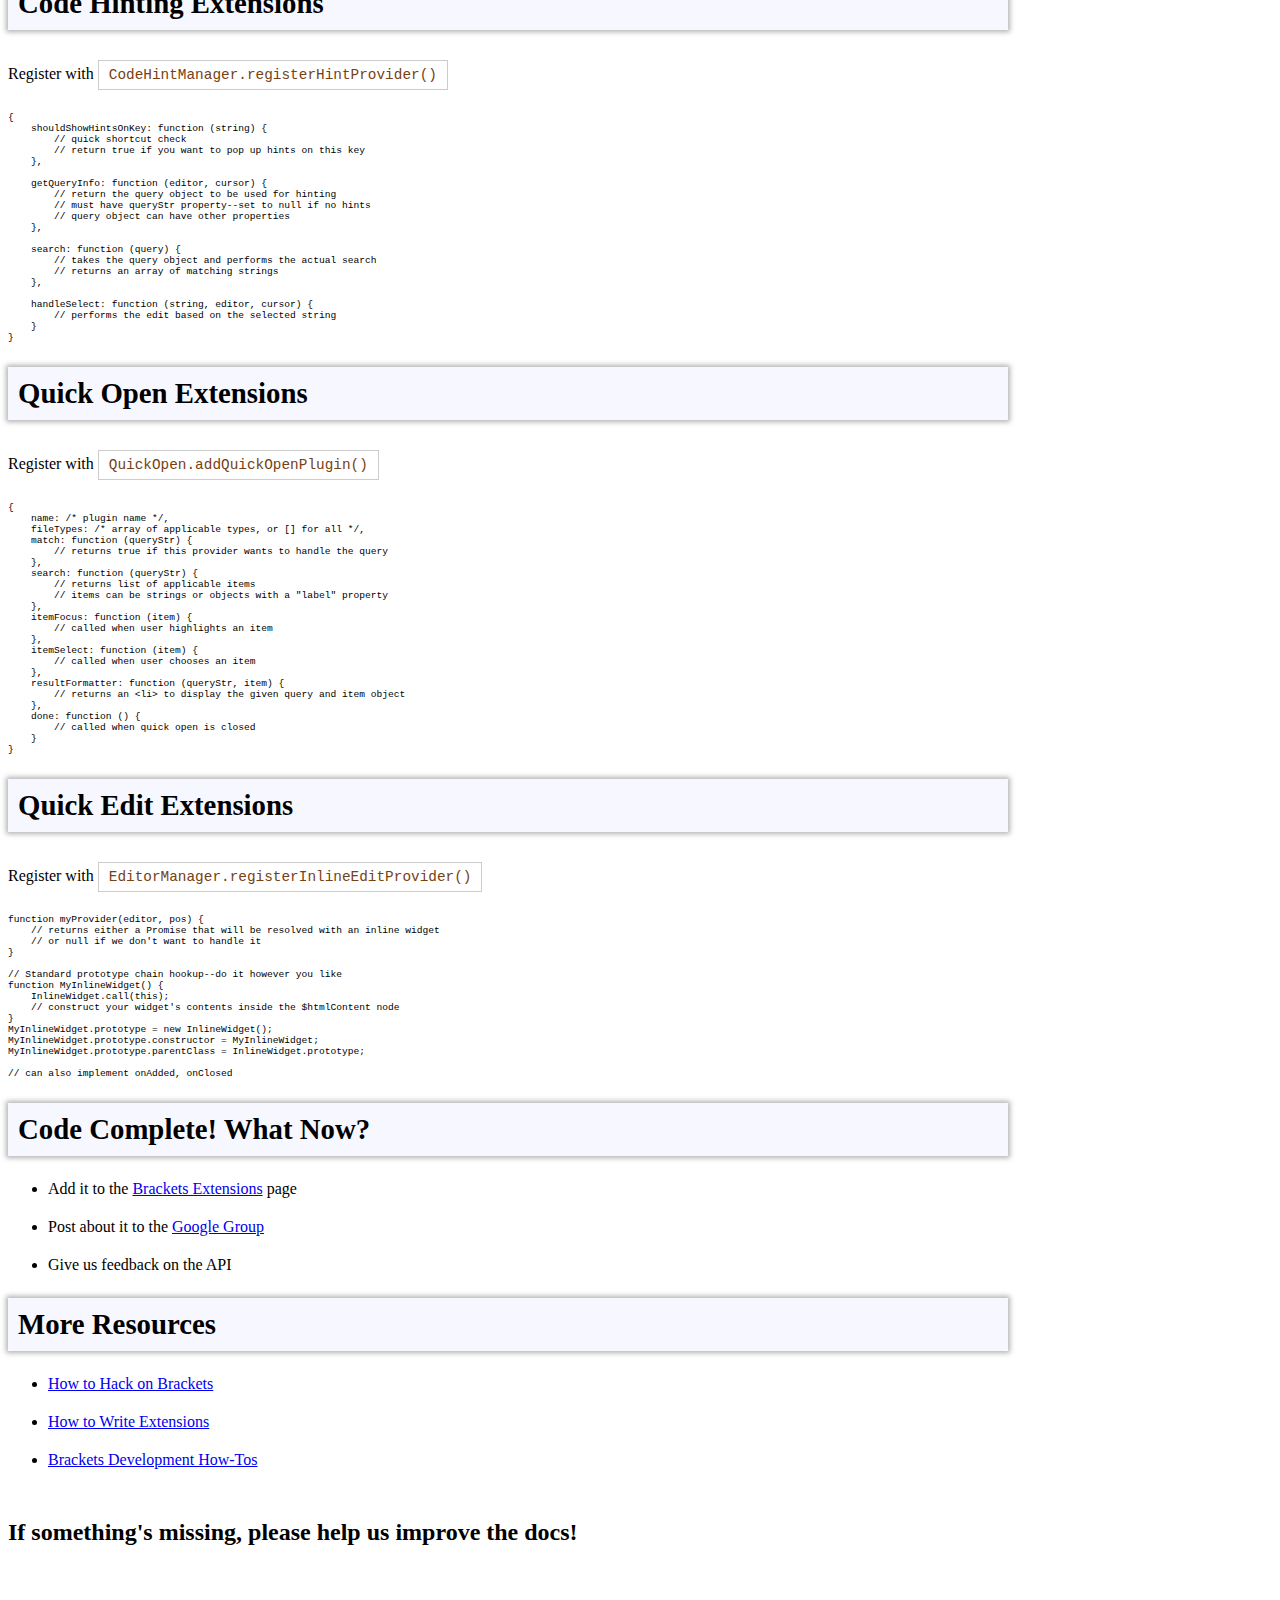
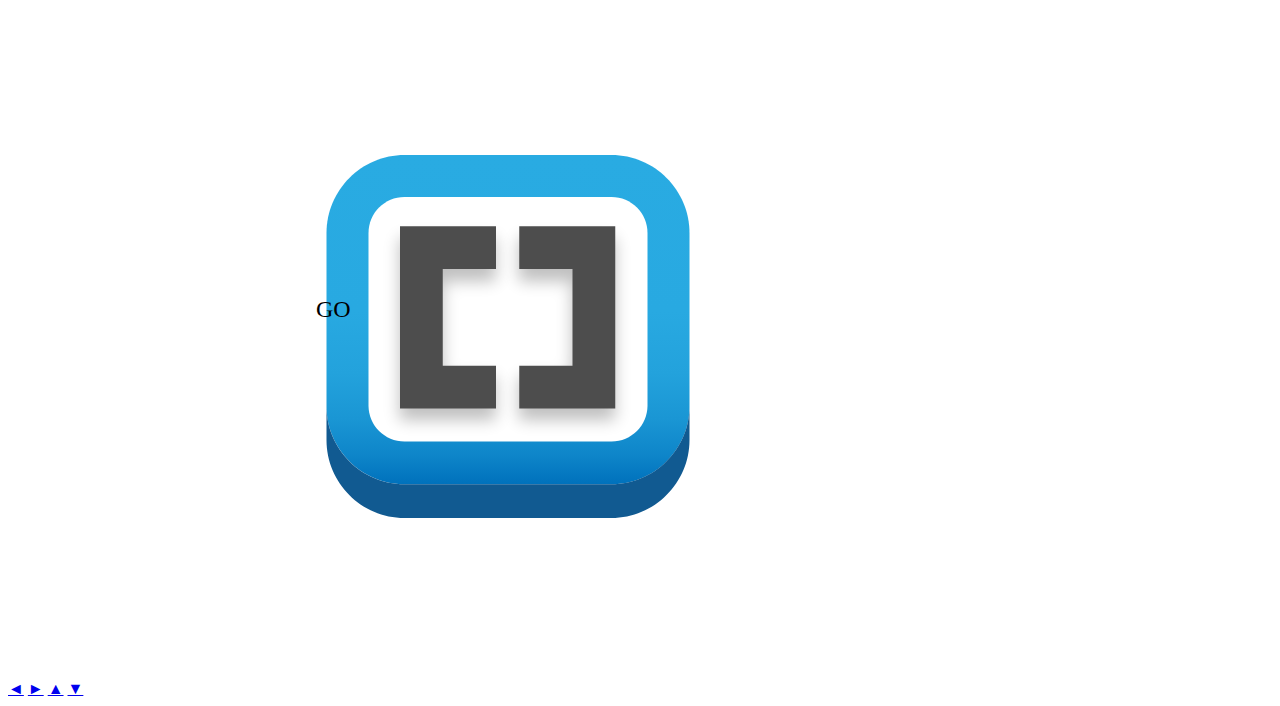
==== commit 438104ca: "Added permalink" ====
--- a/brackets-what-to-work-on/index.html
+++ b/brackets-what-to-work-on/index.html
@@ -403,7 +403,10 @@
             
             <!-- Displays presentation progress, max value changes via JS to reflect # of slides -->
             <div class="progress"><span></span></div>
-        </div>
+
+            <!-- Bug in lower left showing link to preso -->
+            <div class="bug">Permalink: <a href="http://is.gd/hackbrackets">is.gd/hackbrackets</a></div>
+        </div>        
 
         <script src="../jquery-1.7.min.js"></script>
         <script src="../reveal.js/lib/js/head.min.js"></script>
--- a/brackets-what-to-work-on/styles.css
+++ b/brackets-what-to-work-on/styles.css
@@ -7,6 +7,10 @@
     top: 0;
     margin-top: 0;
     padding-top: 0;
+}
+
+.reveal a:hover {
+    text-decoration: underline;
 }
 
 .reveal h1, .reveal h2, .reveal h3, .reveal h4, .reveal h5, .reveal h6 {
@@ -32,6 +36,16 @@
     font-size: 1.5em;
     font-weight: bold;
     margin: 50px auto;
+}
+
+.bug {
+    position: fixed;
+    left: 0;
+    bottom: 0;
+    background: rgba(240, 240, 255, 0.5);
+    box-shadow: 0 0 5px 2px rgba(0, 0, 0, 0.3);
+    font-size: 0.5em;
+    padding: 20px;
 }
 
 
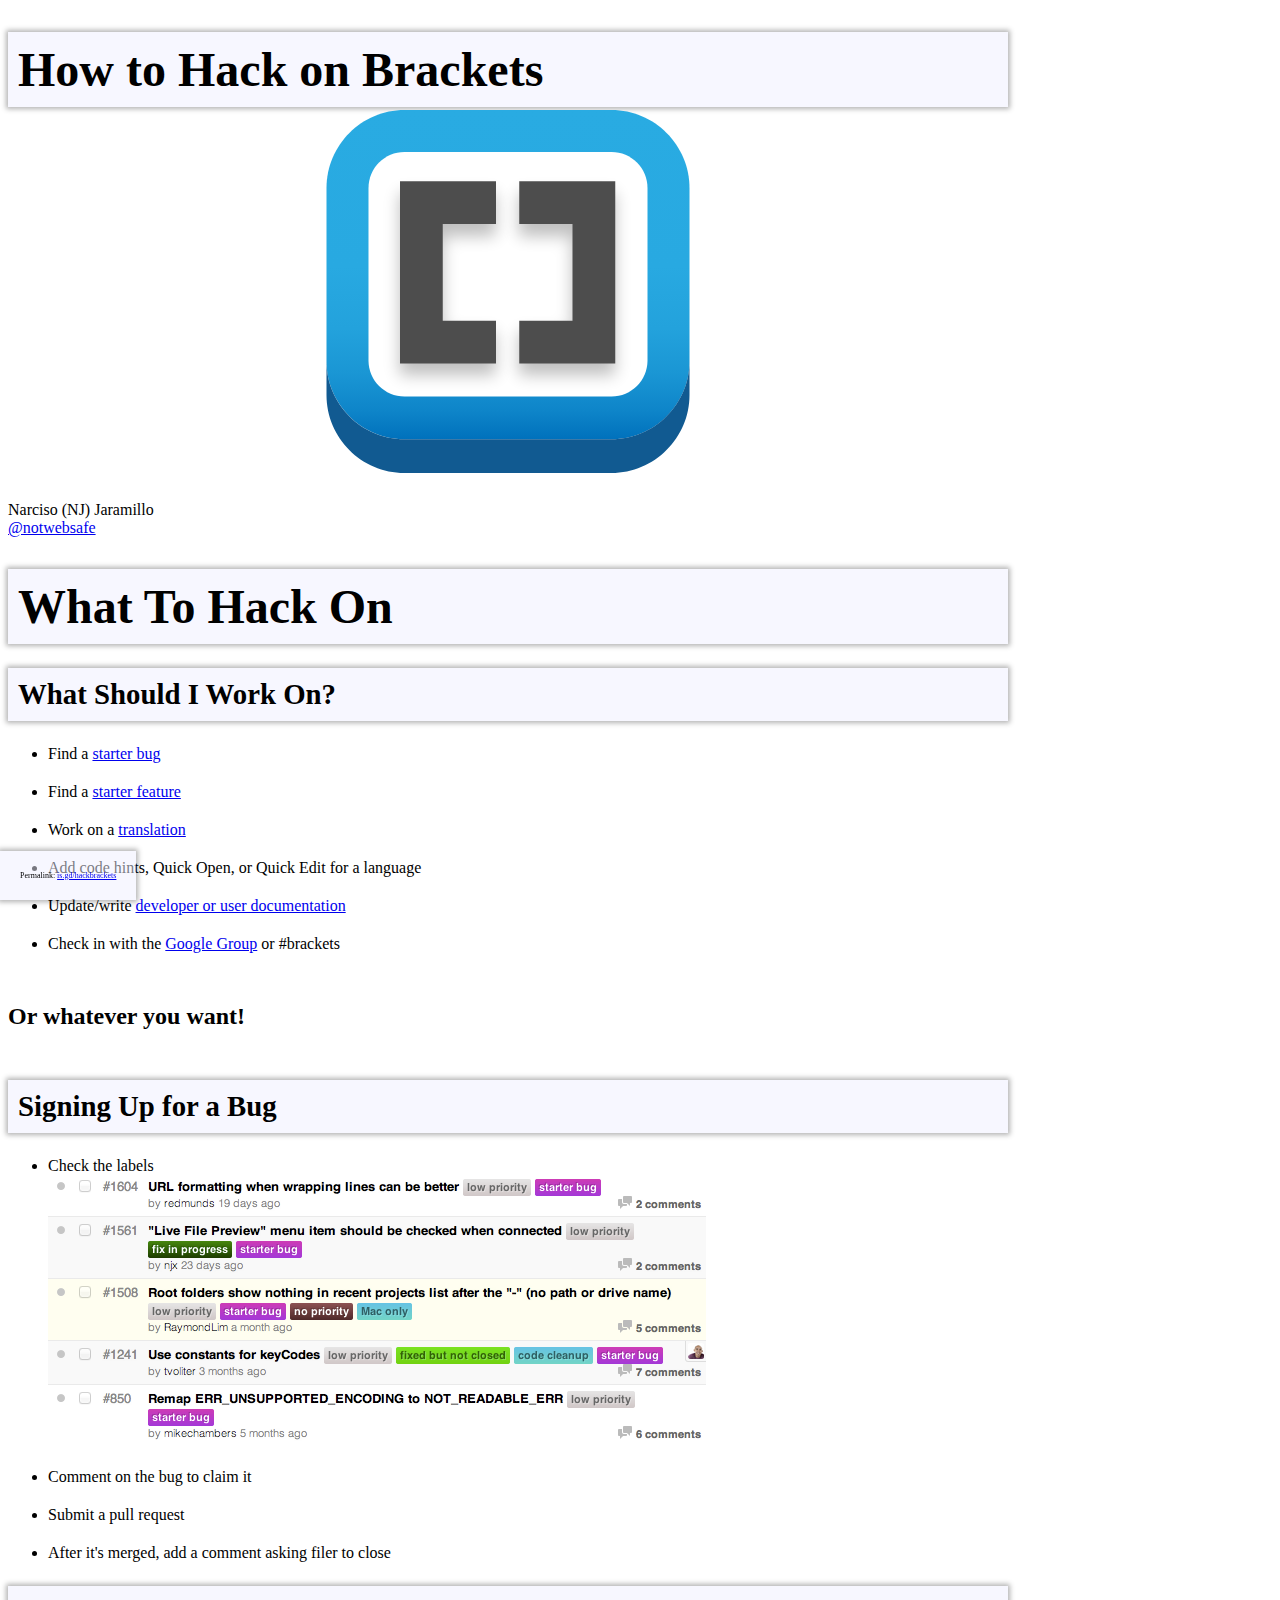
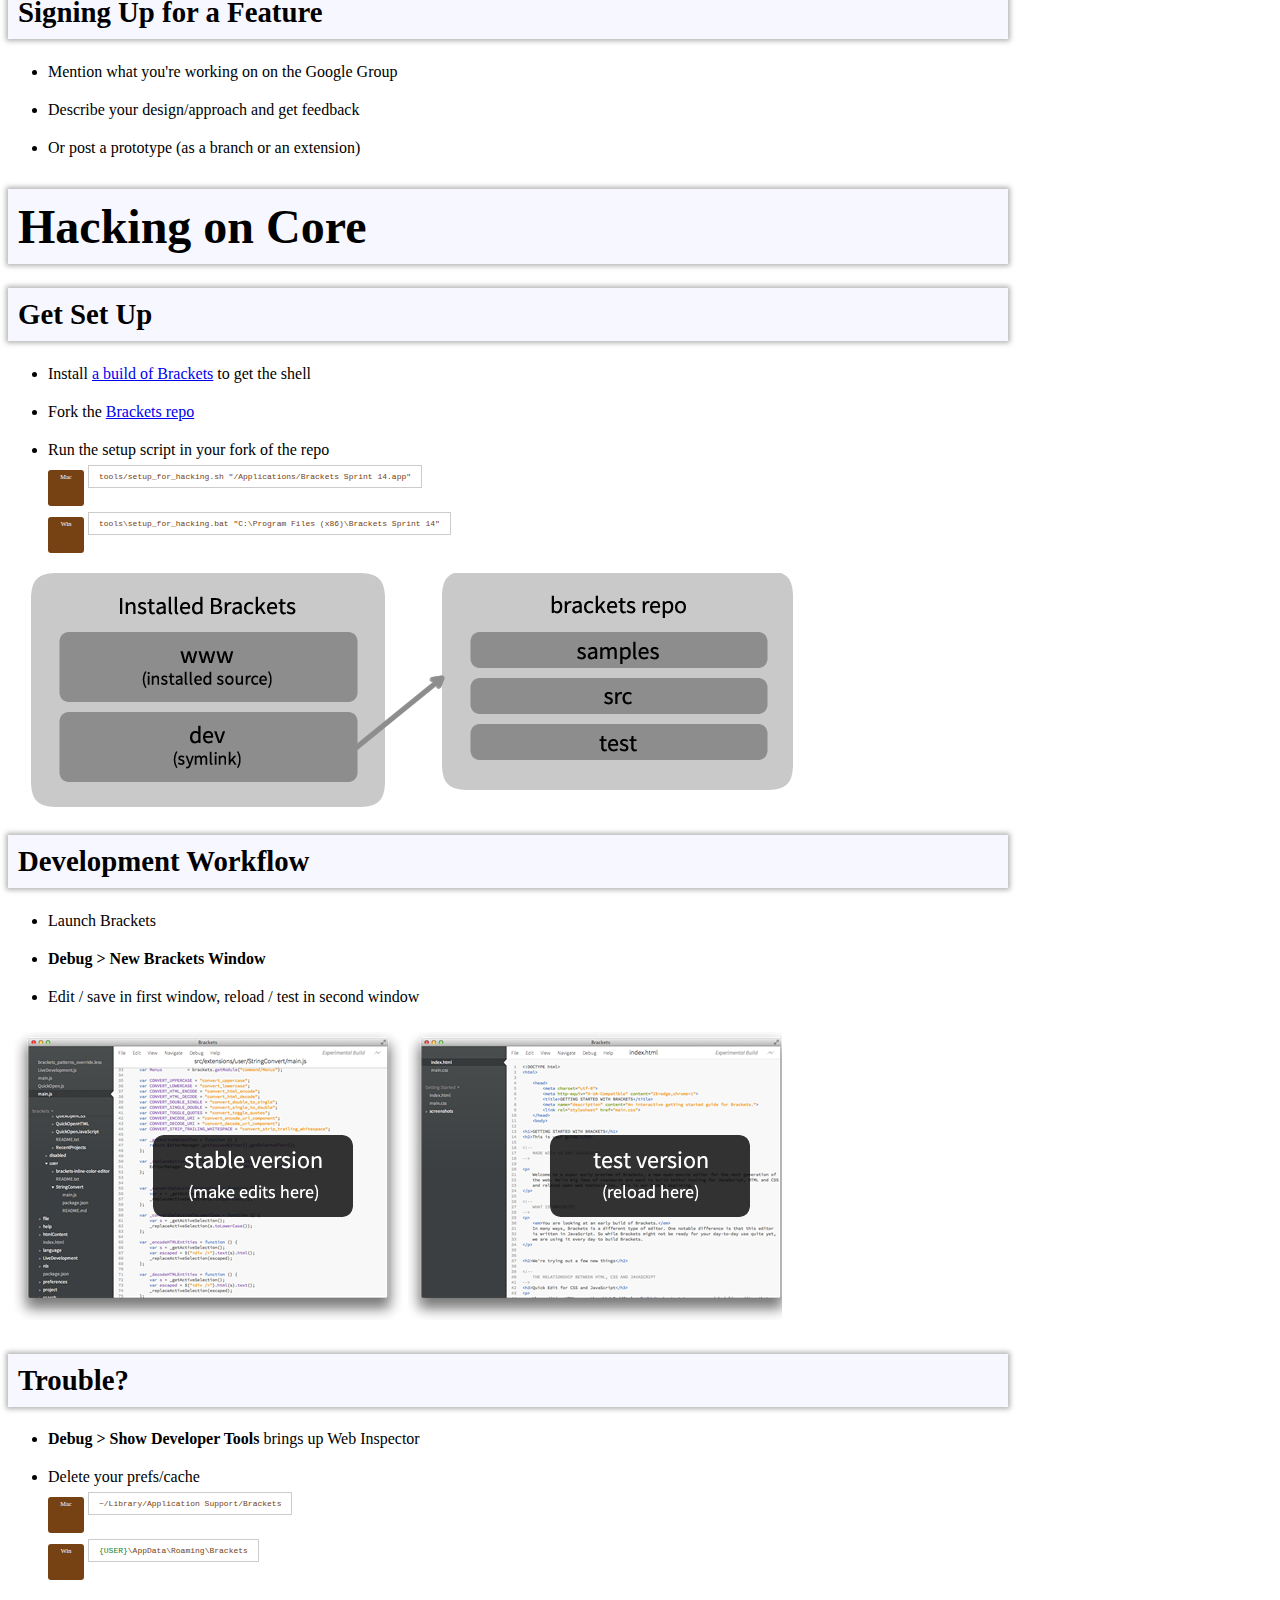
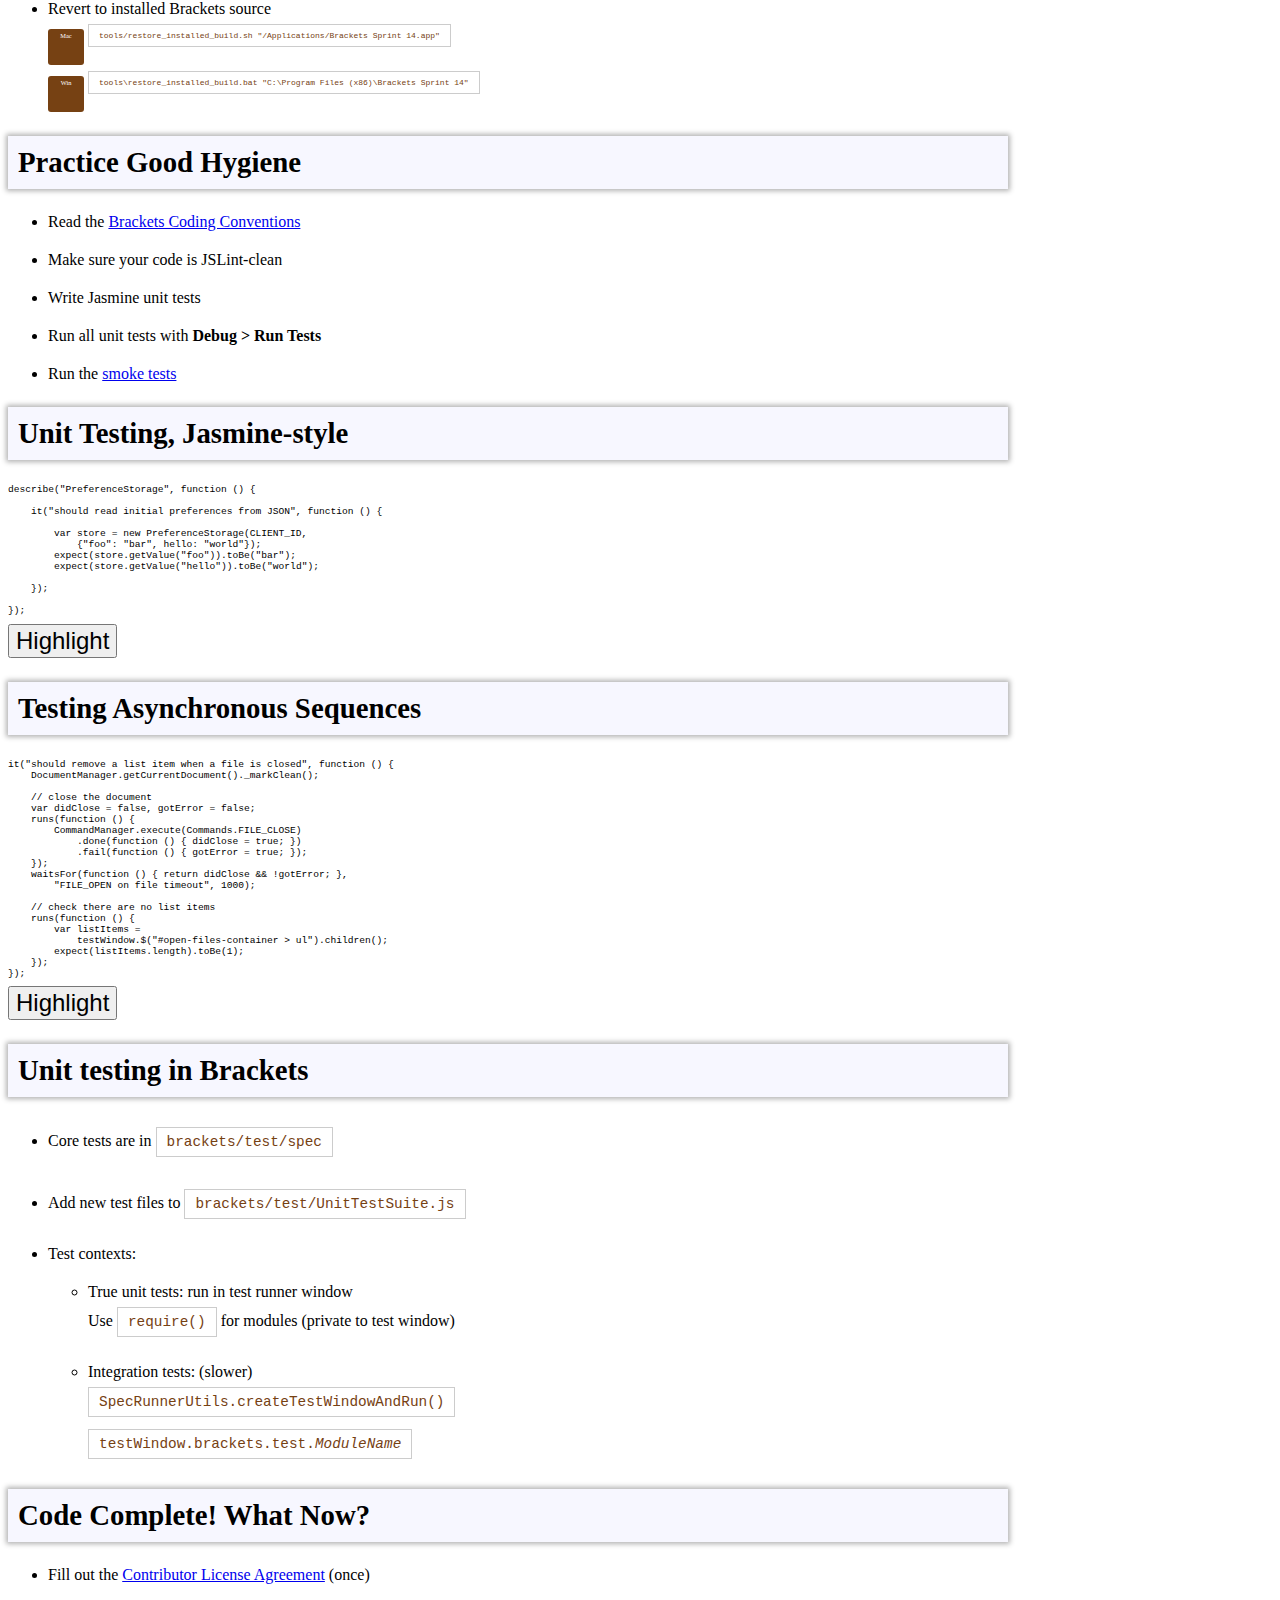
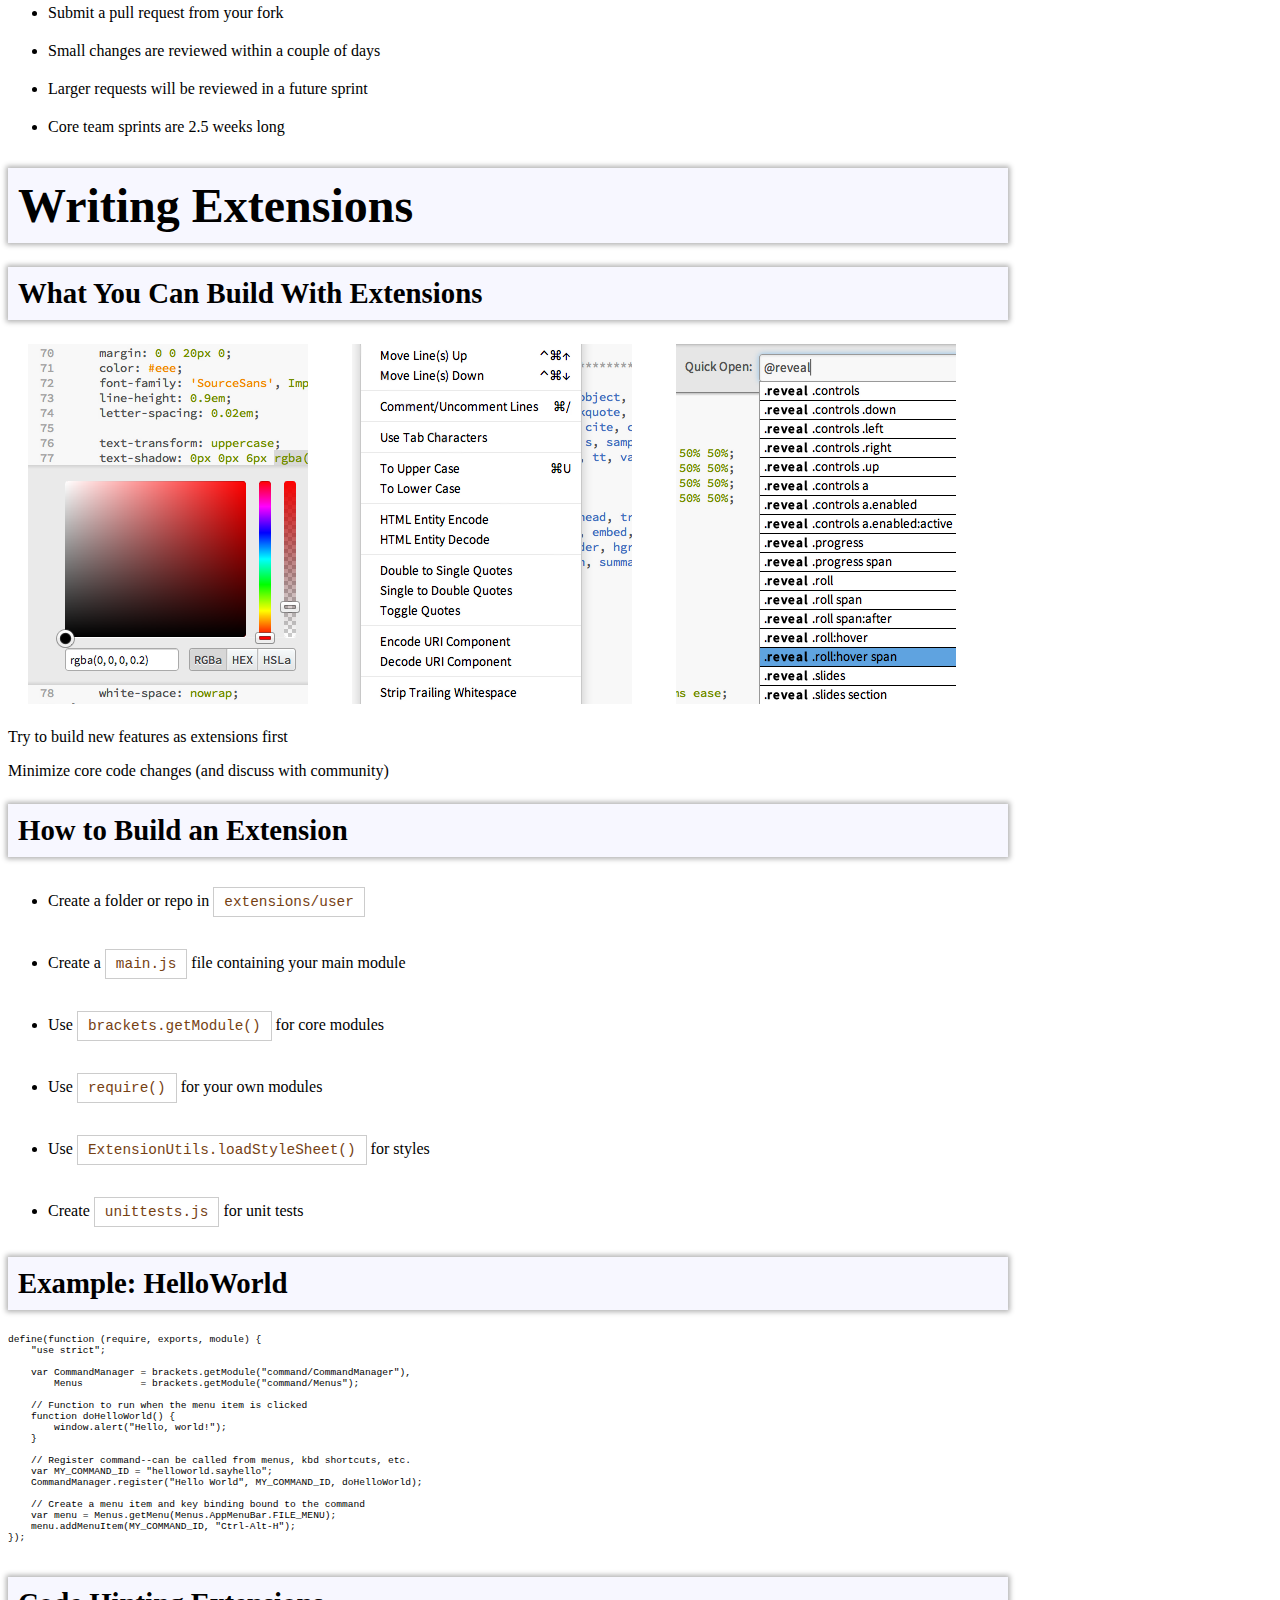
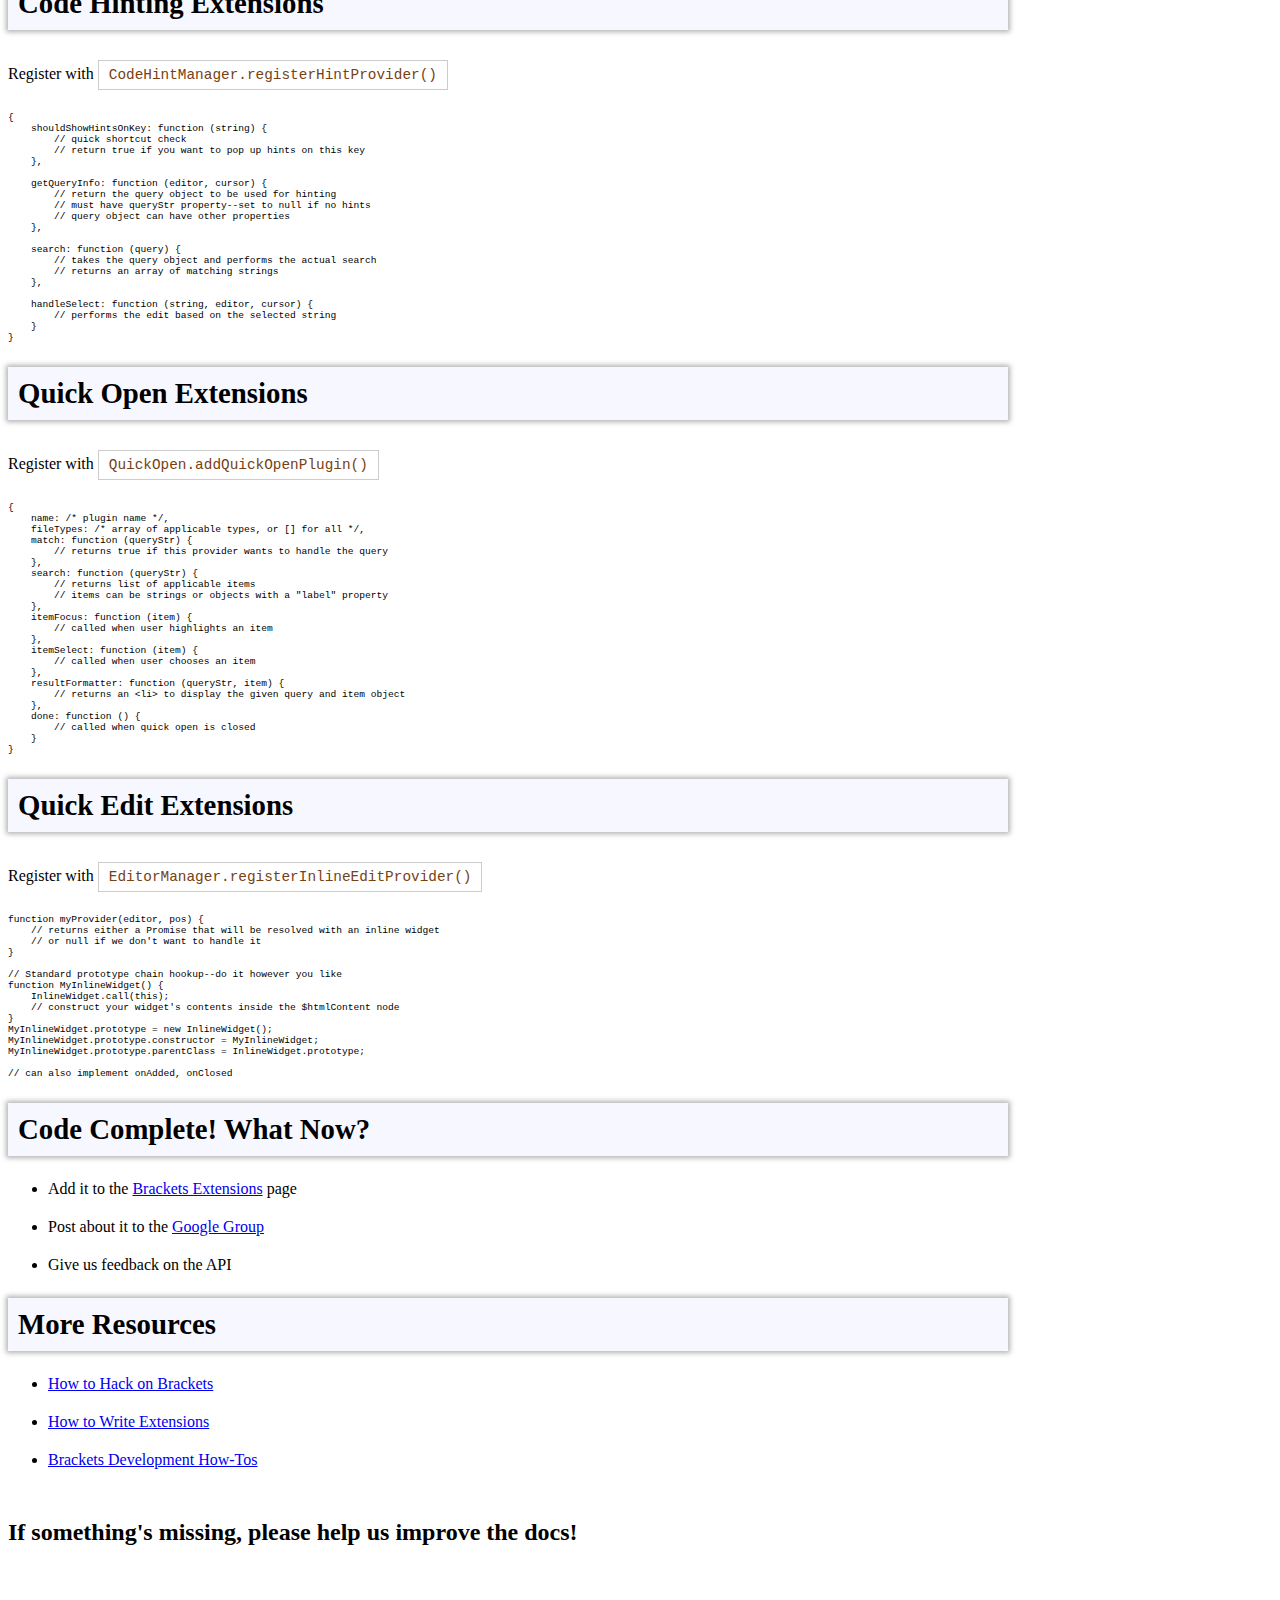
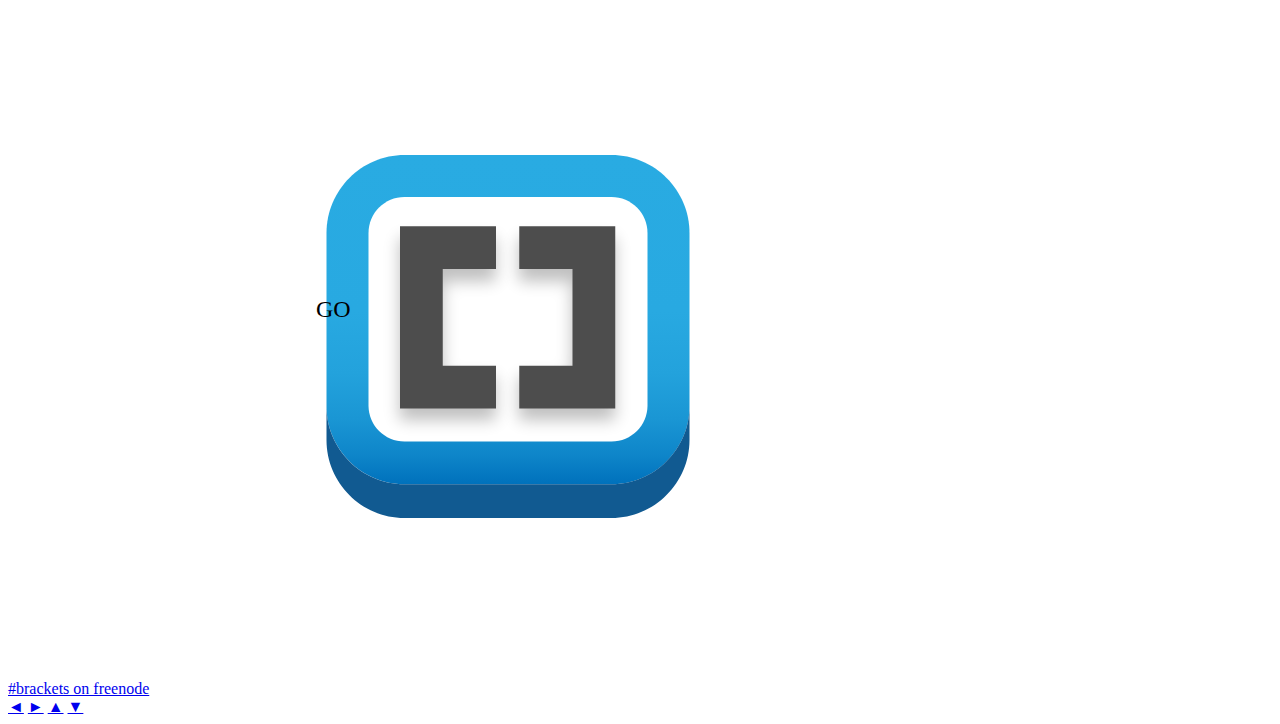
==== commit 056e2cba: "Added IRC link" ====
--- a/brackets-what-to-work-on/index.html
+++ b/brackets-what-to-work-on/index.html
@@ -12,7 +12,10 @@
         <meta name="apple-mobile-web-app-capable" content="yes" />
         <meta name="apple-mobile-web-app-status-bar-style" content="black-translucent" />
         
+        <link rel="shortcut icon" type="image/x-icon" href="images/favicon.ico">
+        
         <link href='http://fonts.googleapis.com/css?family=Lato:400,700,400italic,700italic' rel='stylesheet' type='text/css'>
+        <script src="http://use.edgefonts.net/source-code-pro:n9,n7,n2,n3,n4,n6:all.js"></script>
         
         <link rel="stylesheet" href="../reveal.js/css/main.css">
         <link rel="stylesheet" href="../reveal.js/css/theme/sky.css" id="theme">
@@ -390,6 +393,7 @@
                 <section>
                     <!-- Why does 25% work? -->
                     <div class="finale">GO</div>
+                    <div><a href="http://webchat.freenode.net/">#brackets on freenode</a></div>
                 </section>
             </div>
             
--- a/brackets-what-to-work-on/styles.css
+++ b/brackets-what-to-work-on/styles.css
@@ -58,7 +58,7 @@
     font-size: 0.6em;
 }
 .reveal code {
-    font-family: "Source Code Pro", monospace;
+    font-family: source-code-pro, monospace;
 }
 
 .reveal li code, .reveal p code {
@@ -69,6 +69,10 @@
     padding: 6px 10px;
     font-size: 0.9em;
     color: #764113;
+    vertical-align: baseline;
+    
+    /* Needed for FF to properly align the baseline */
+    overflow: visible;
 }
 
 .reveal code.small {
@@ -88,6 +92,7 @@
     border-radius: 3px;
     background-color: #764113;
     color: #FFF;
+    vertical-align: baseline;
 }
 
 .dimmer {
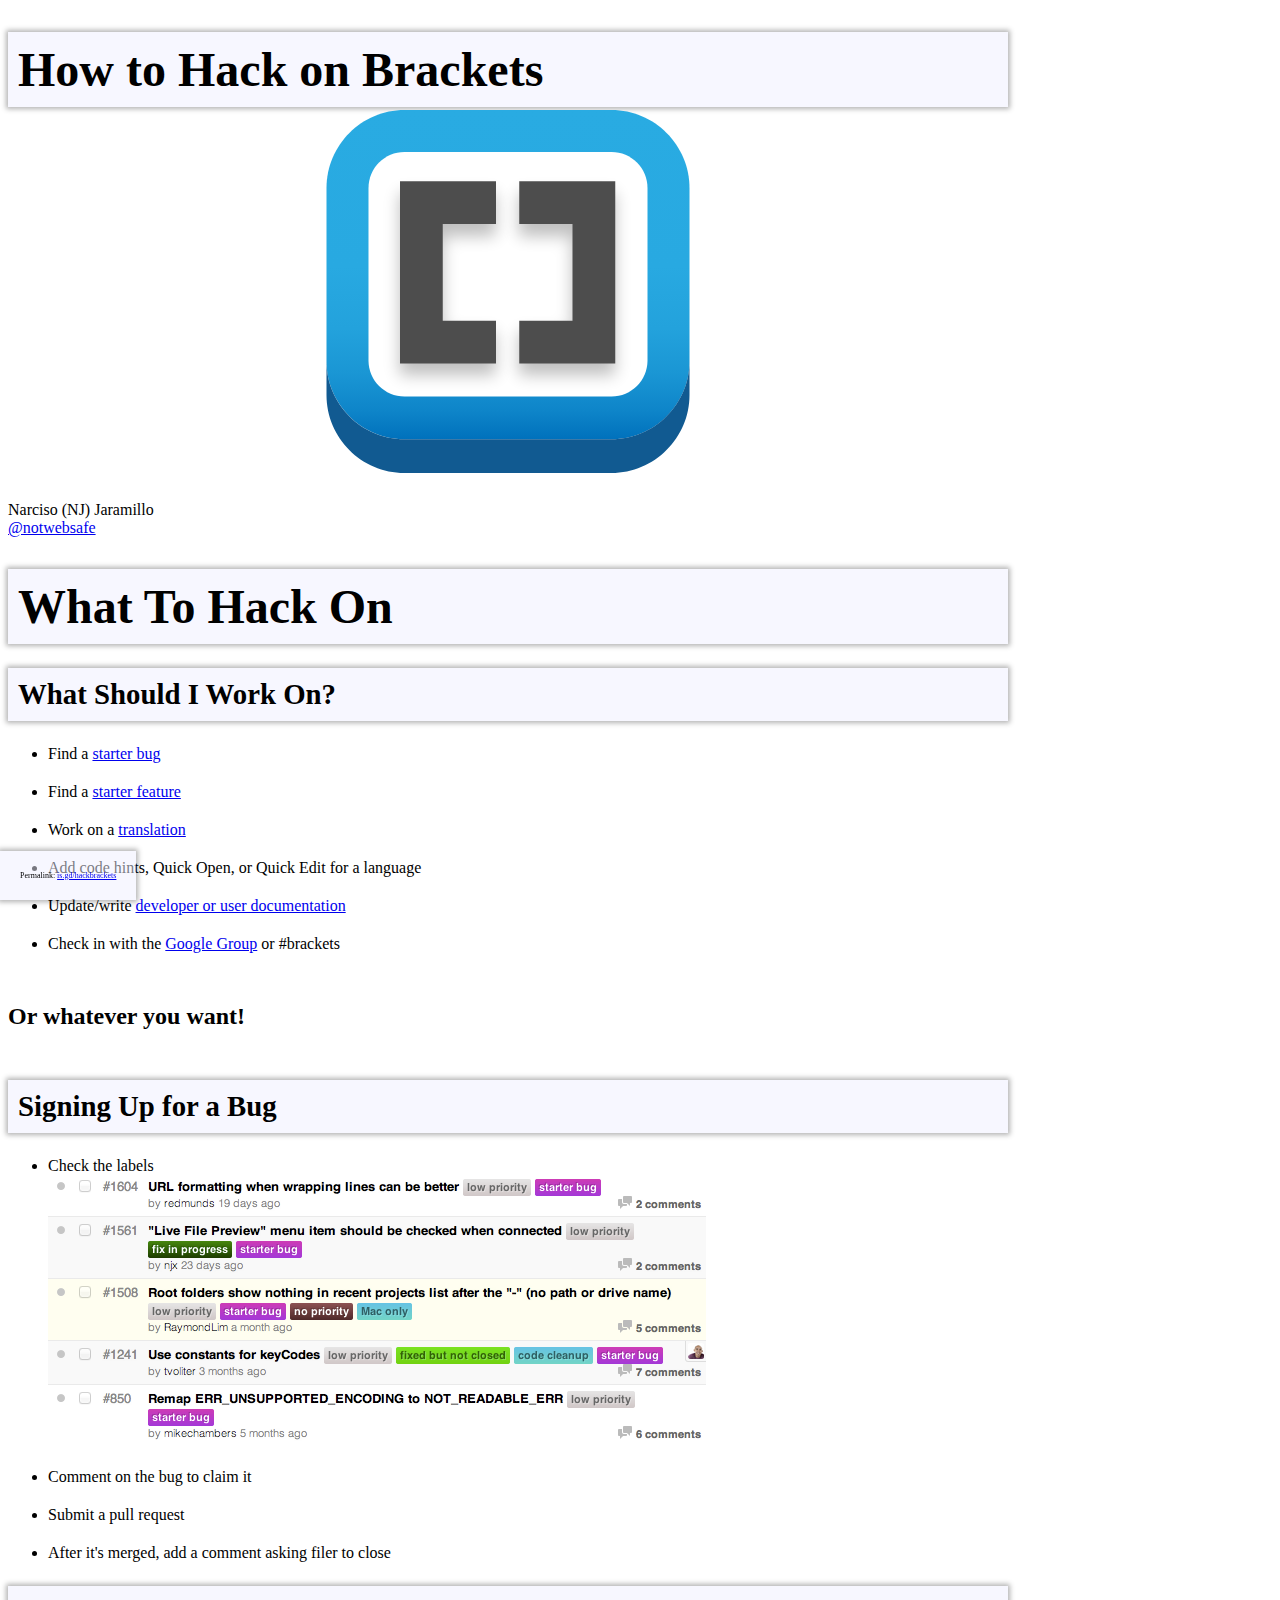
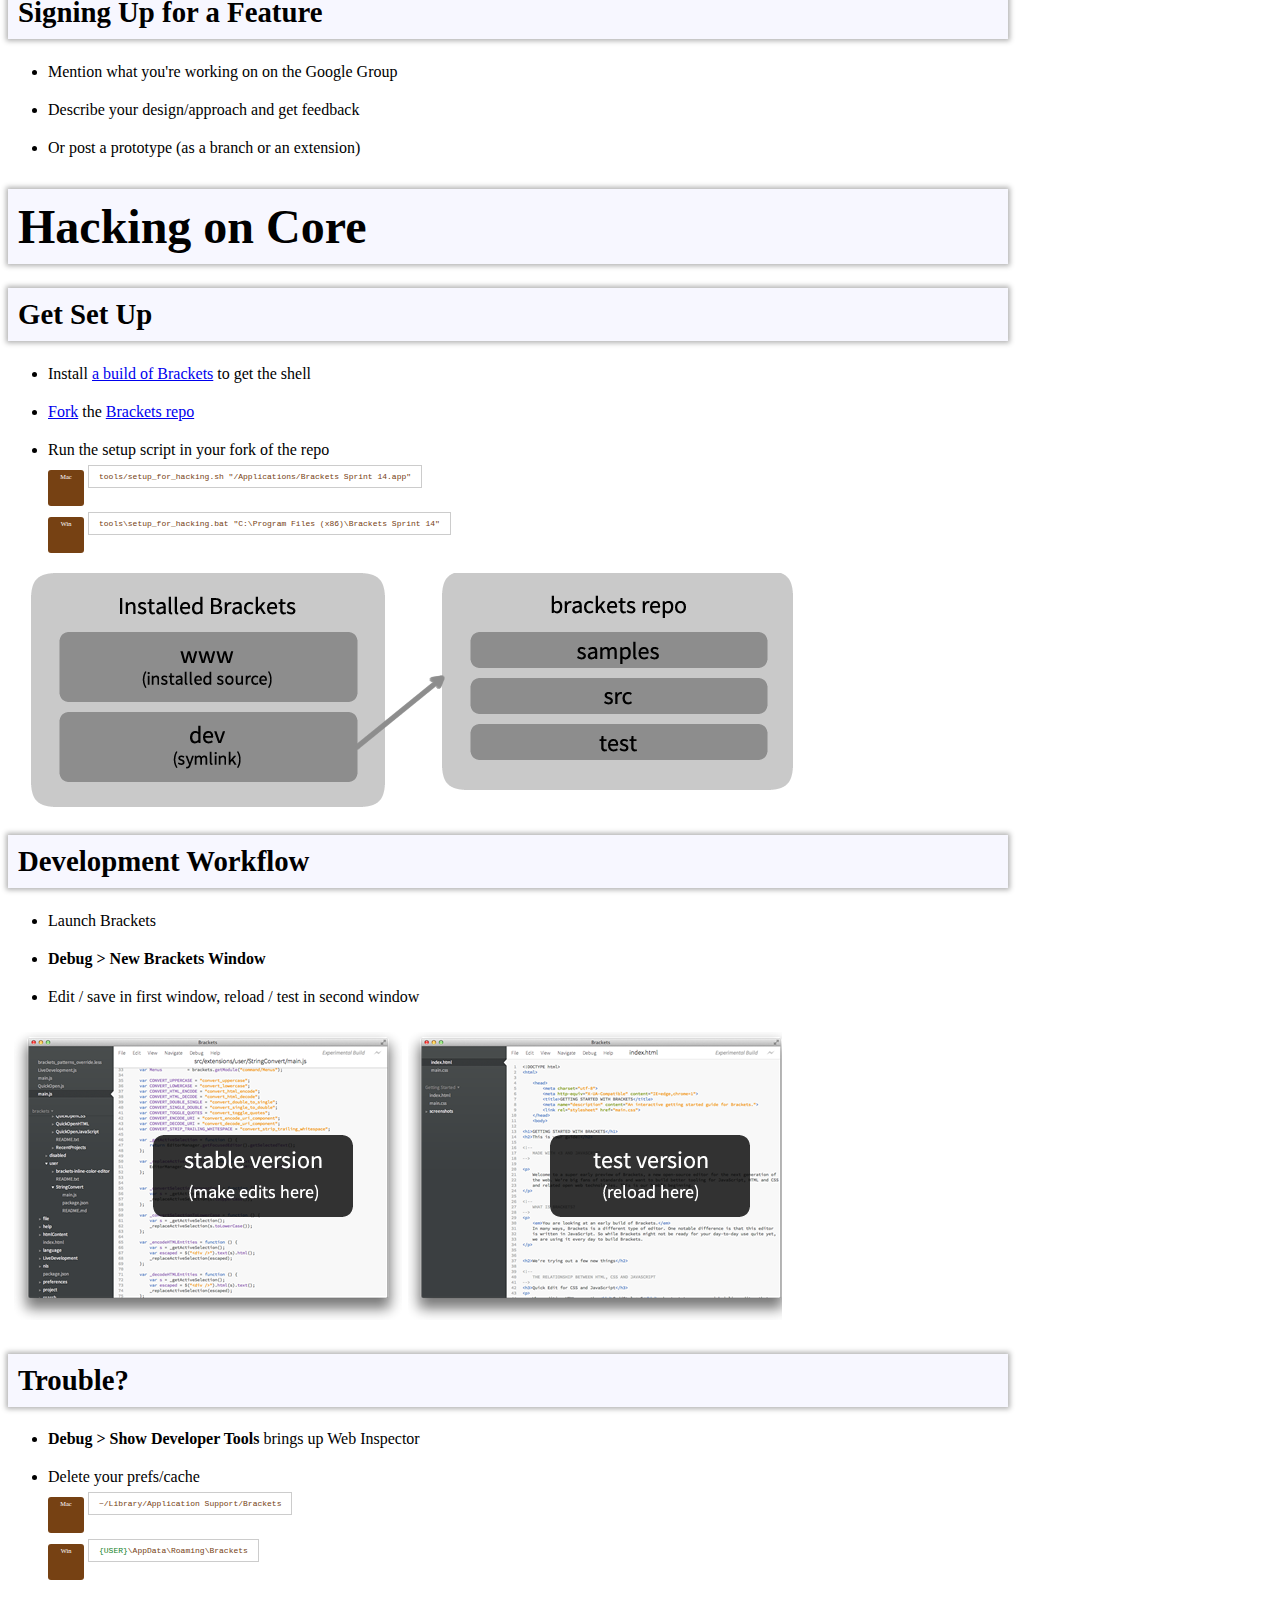
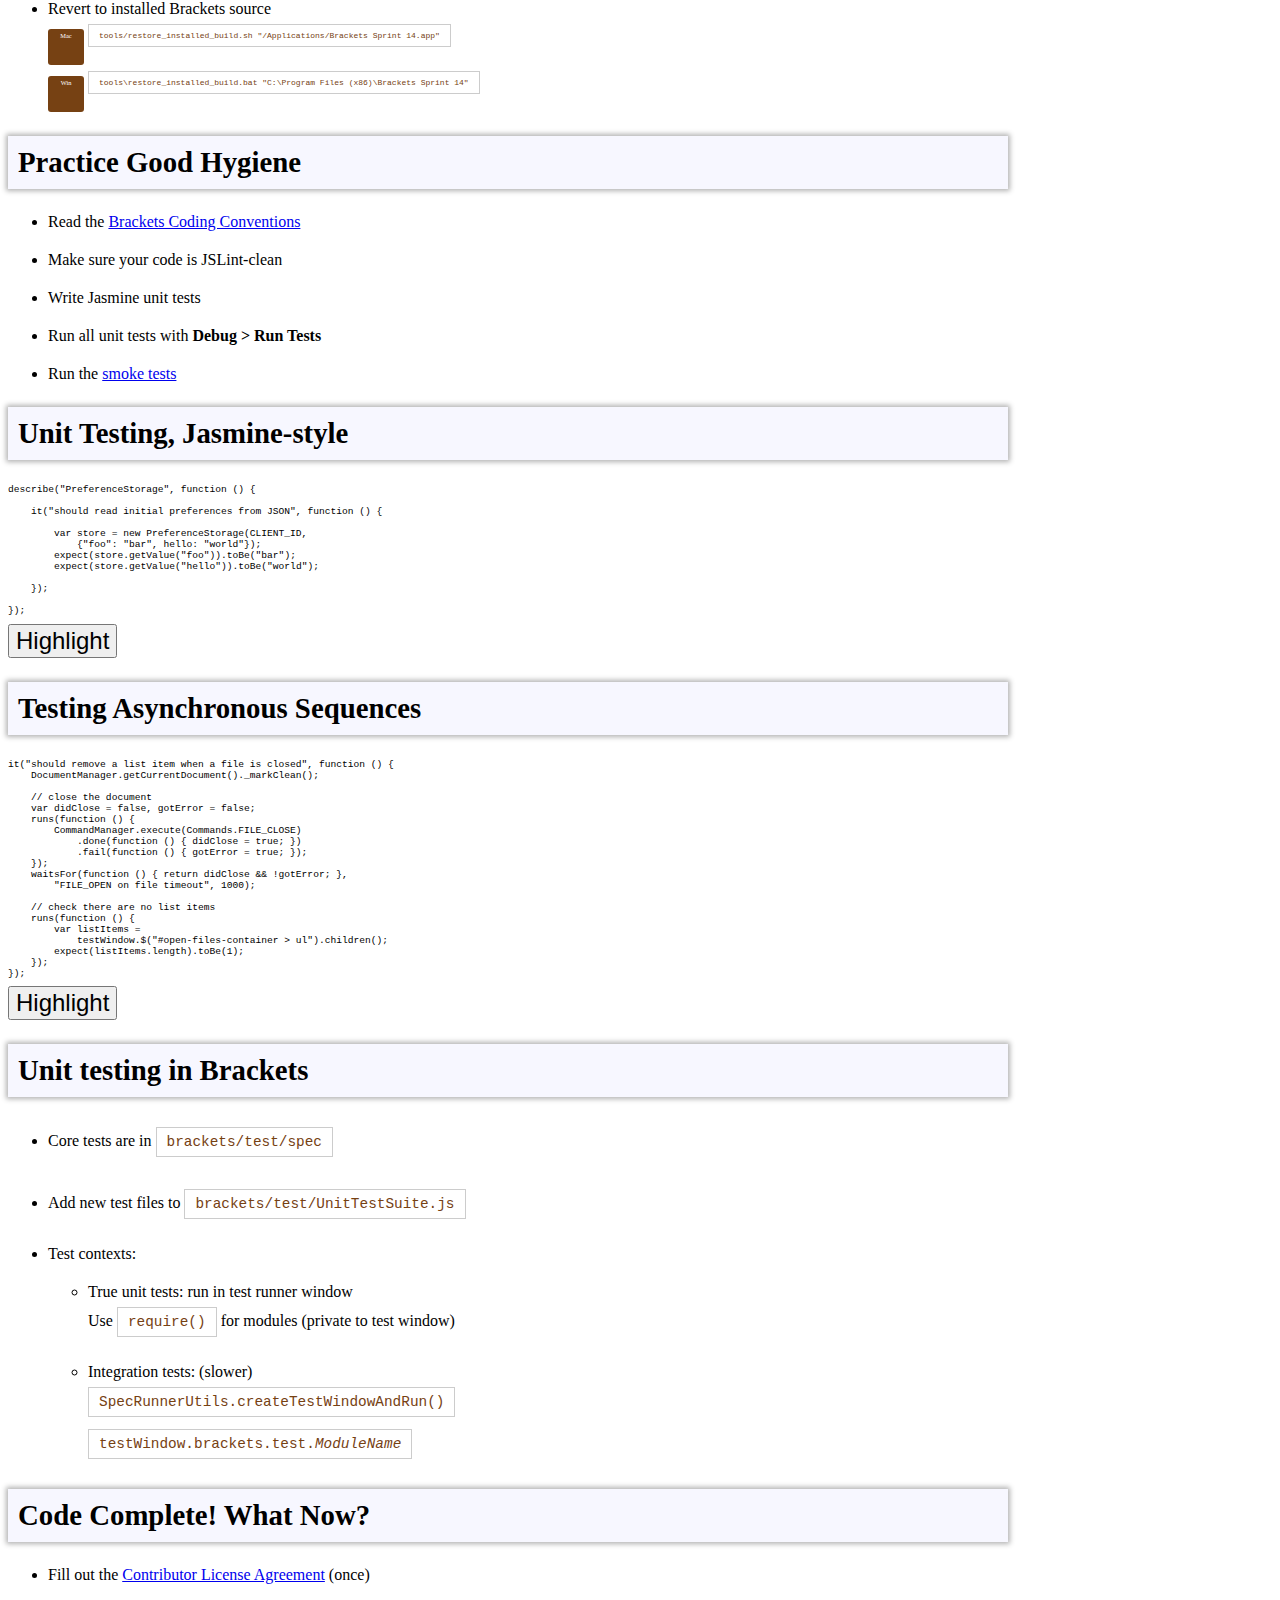
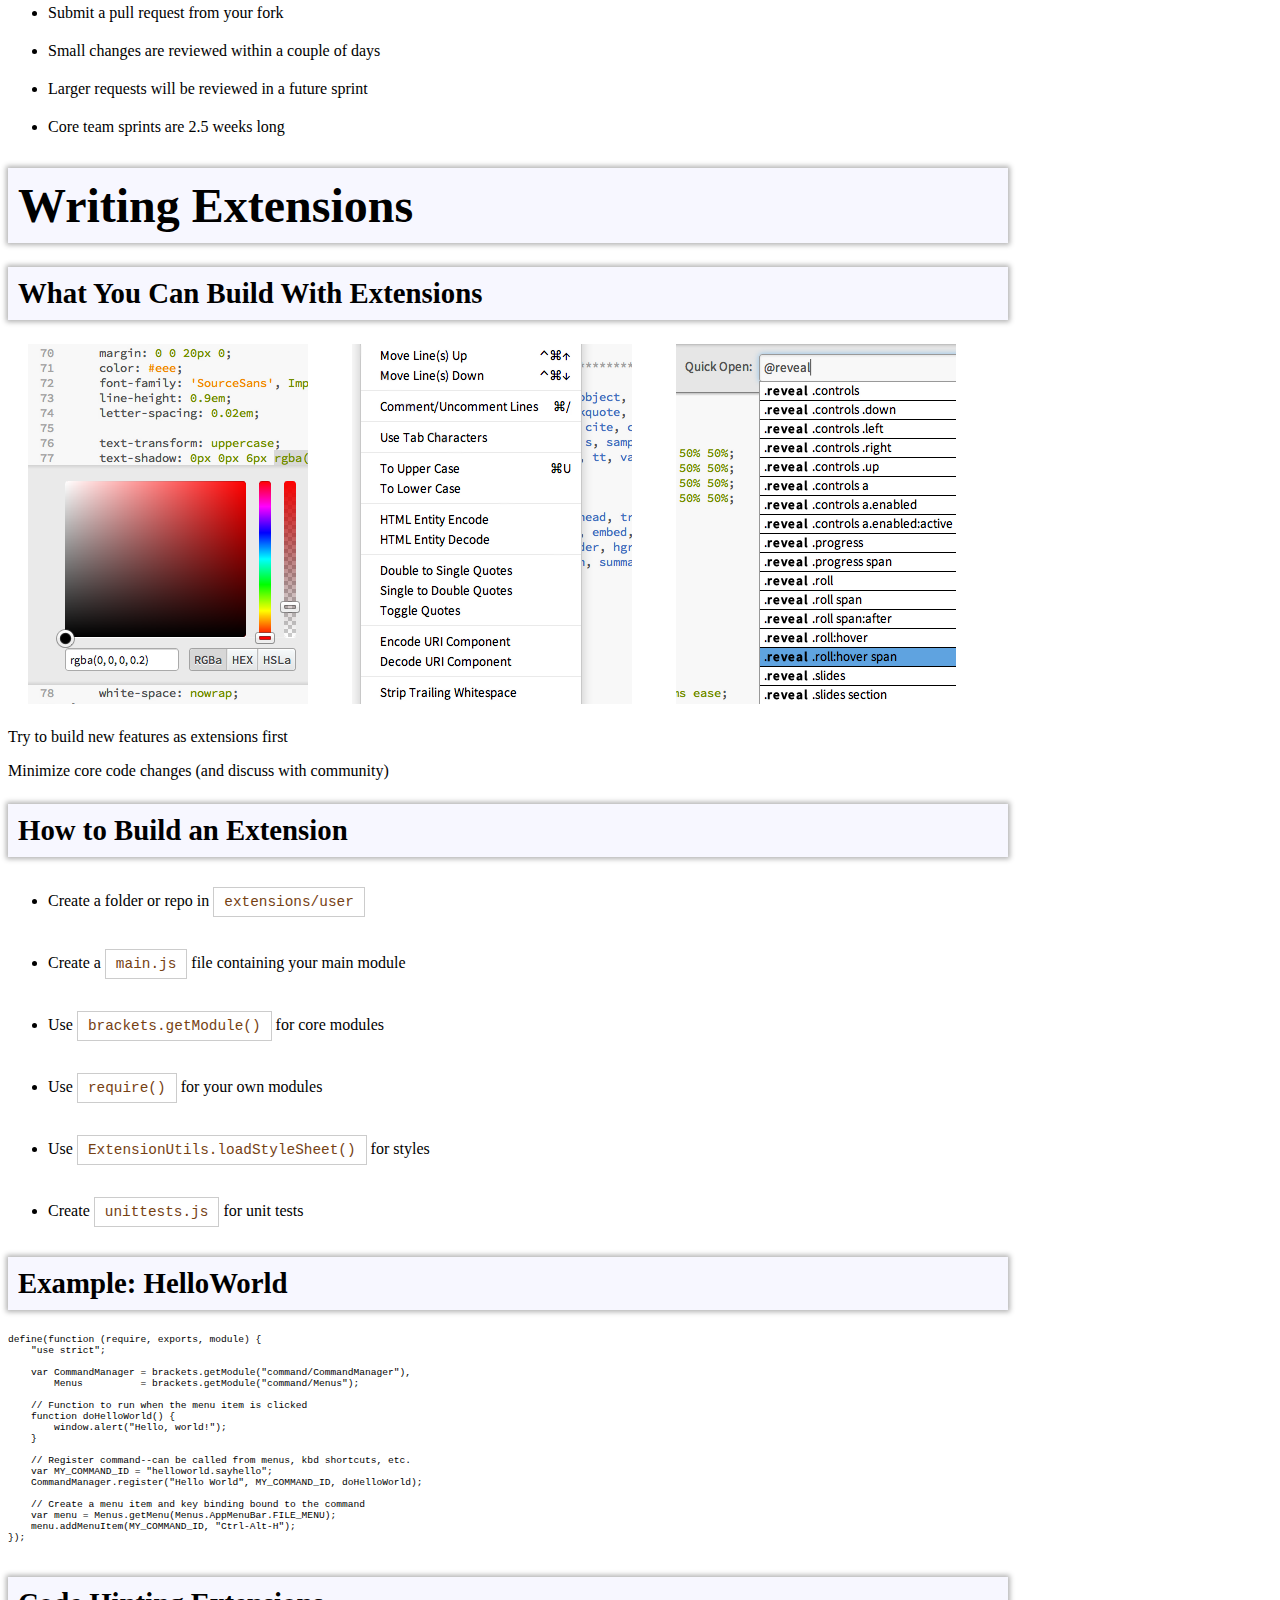
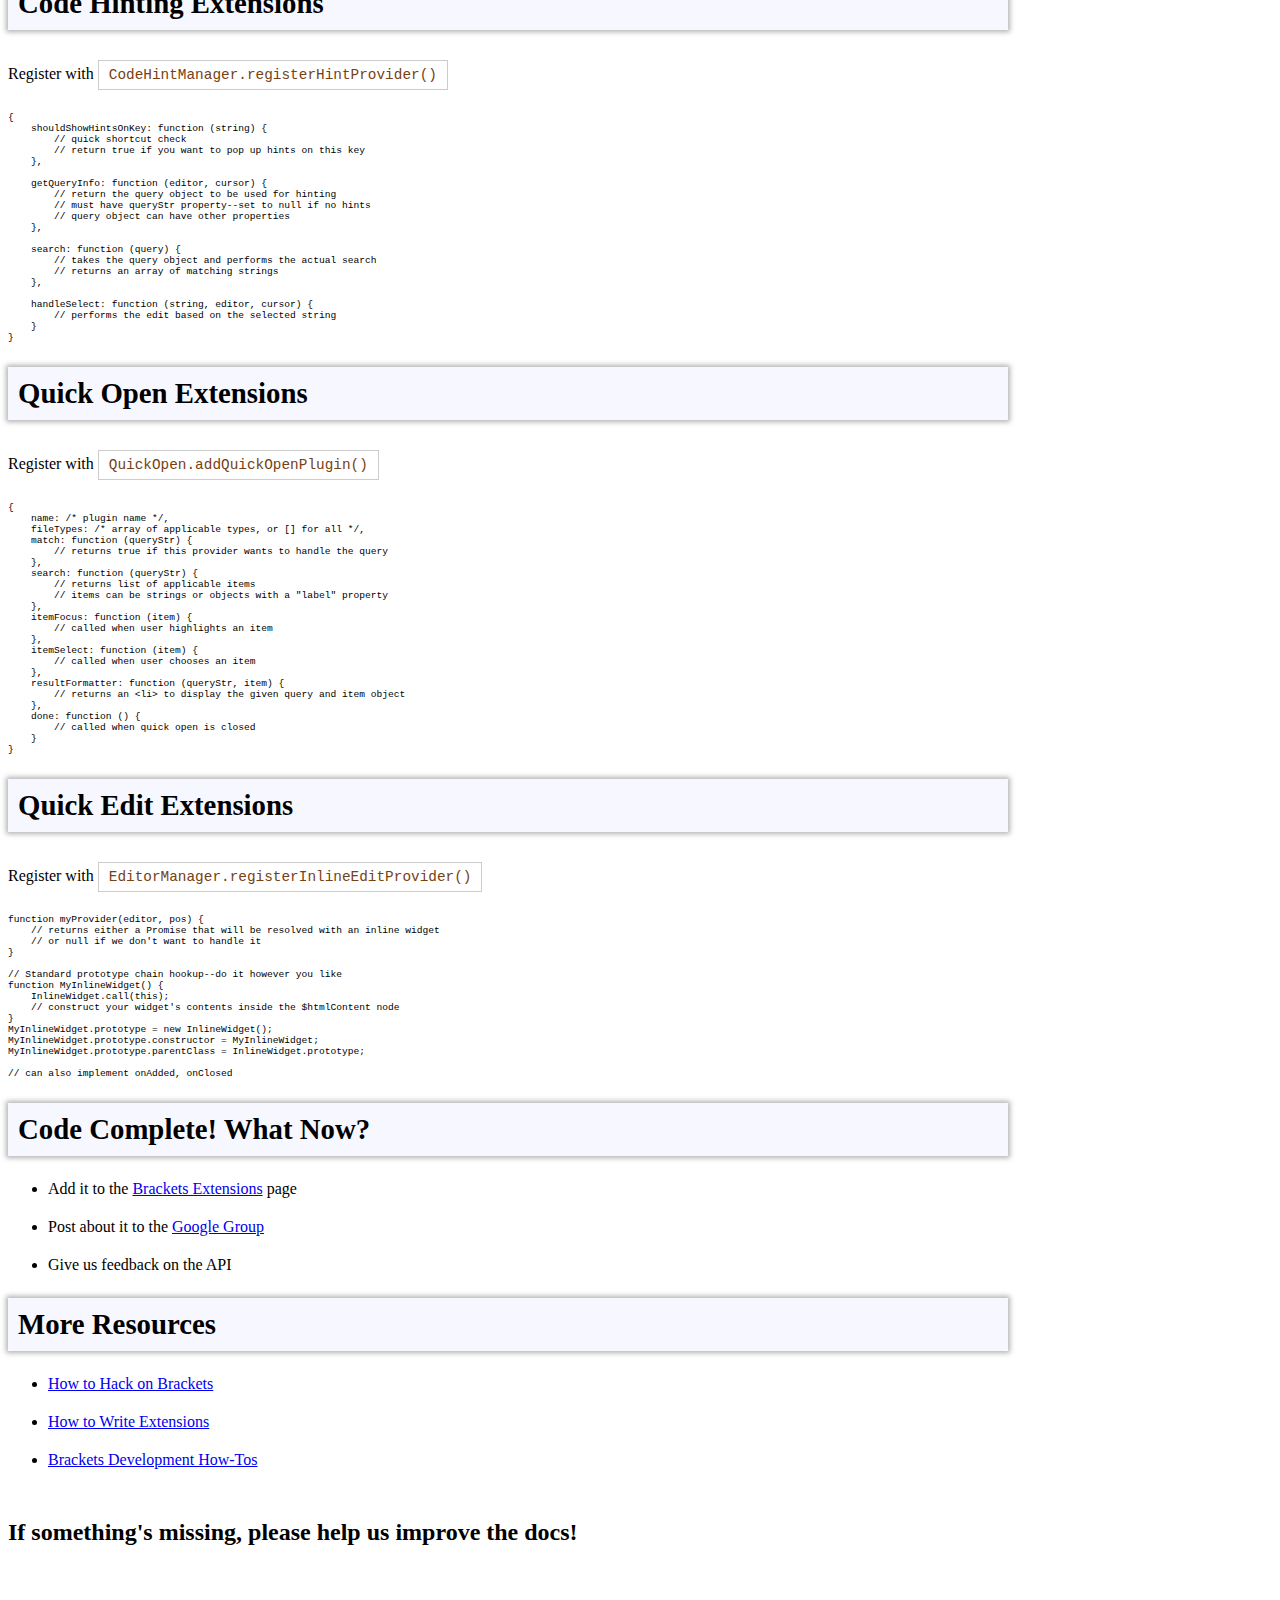
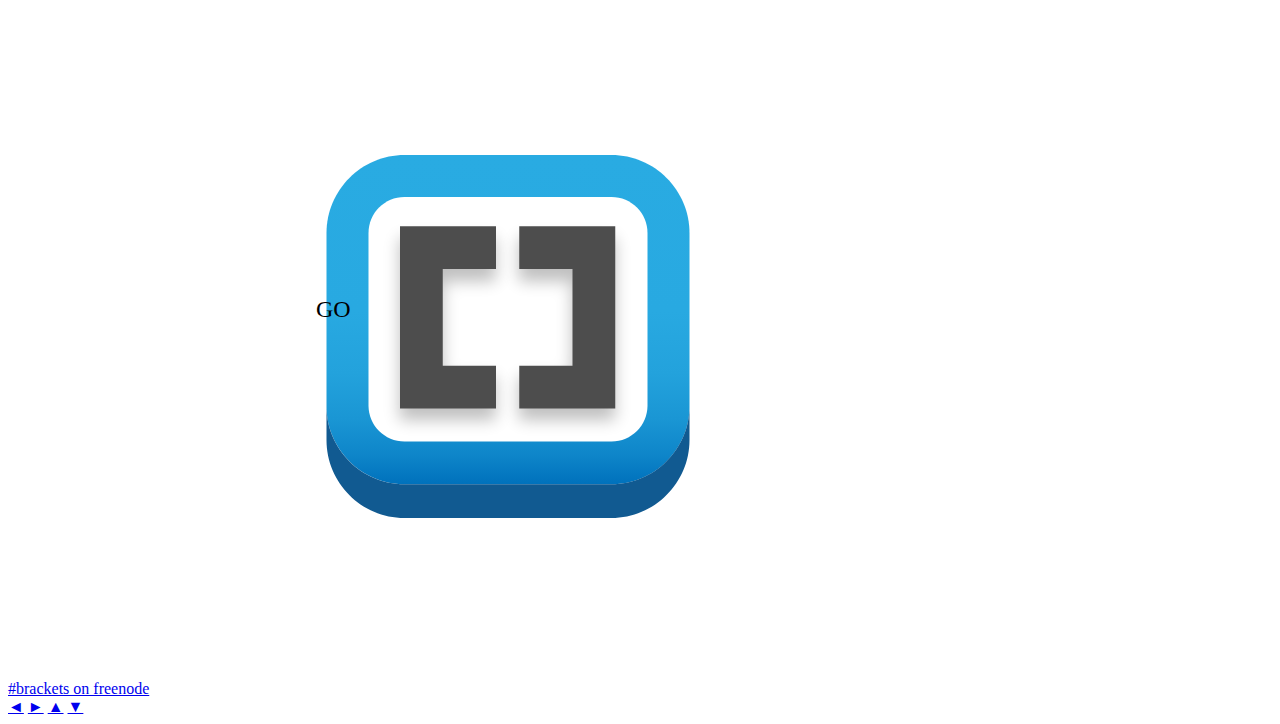
==== commit e98361ad: "Added link to github help" ====
--- a/brackets-what-to-work-on/index.html
+++ b/brackets-what-to-work-on/index.html
@@ -90,7 +90,7 @@
                         <h2>Get Set Up</h2>
                         <ul>
                             <li>Install <a href="https://github.com/adobe/brackets/downloads">a build of Brackets</a> to get the shell</li>
-                            <li>Fork the <a href="https://github.com/adobe/brackets">Brackets repo</a></li>
+                            <li><a href="https://help.github.com/">Fork</a> the <a href="https://github.com/adobe/brackets">Brackets repo</a></li>
                             <li>Run the setup script in your fork of the repo<br/>
                                 <div class="platform">Mac</div> <code class="small">tools/setup_for_hacking.sh "/Applications/Brackets Sprint 14.app"</code><br/>
                                 <div class="platform">Win</div> <code class="small">tools\setup_for_hacking.bat "C:\Program Files (x86)\Brackets Sprint 14"</code>
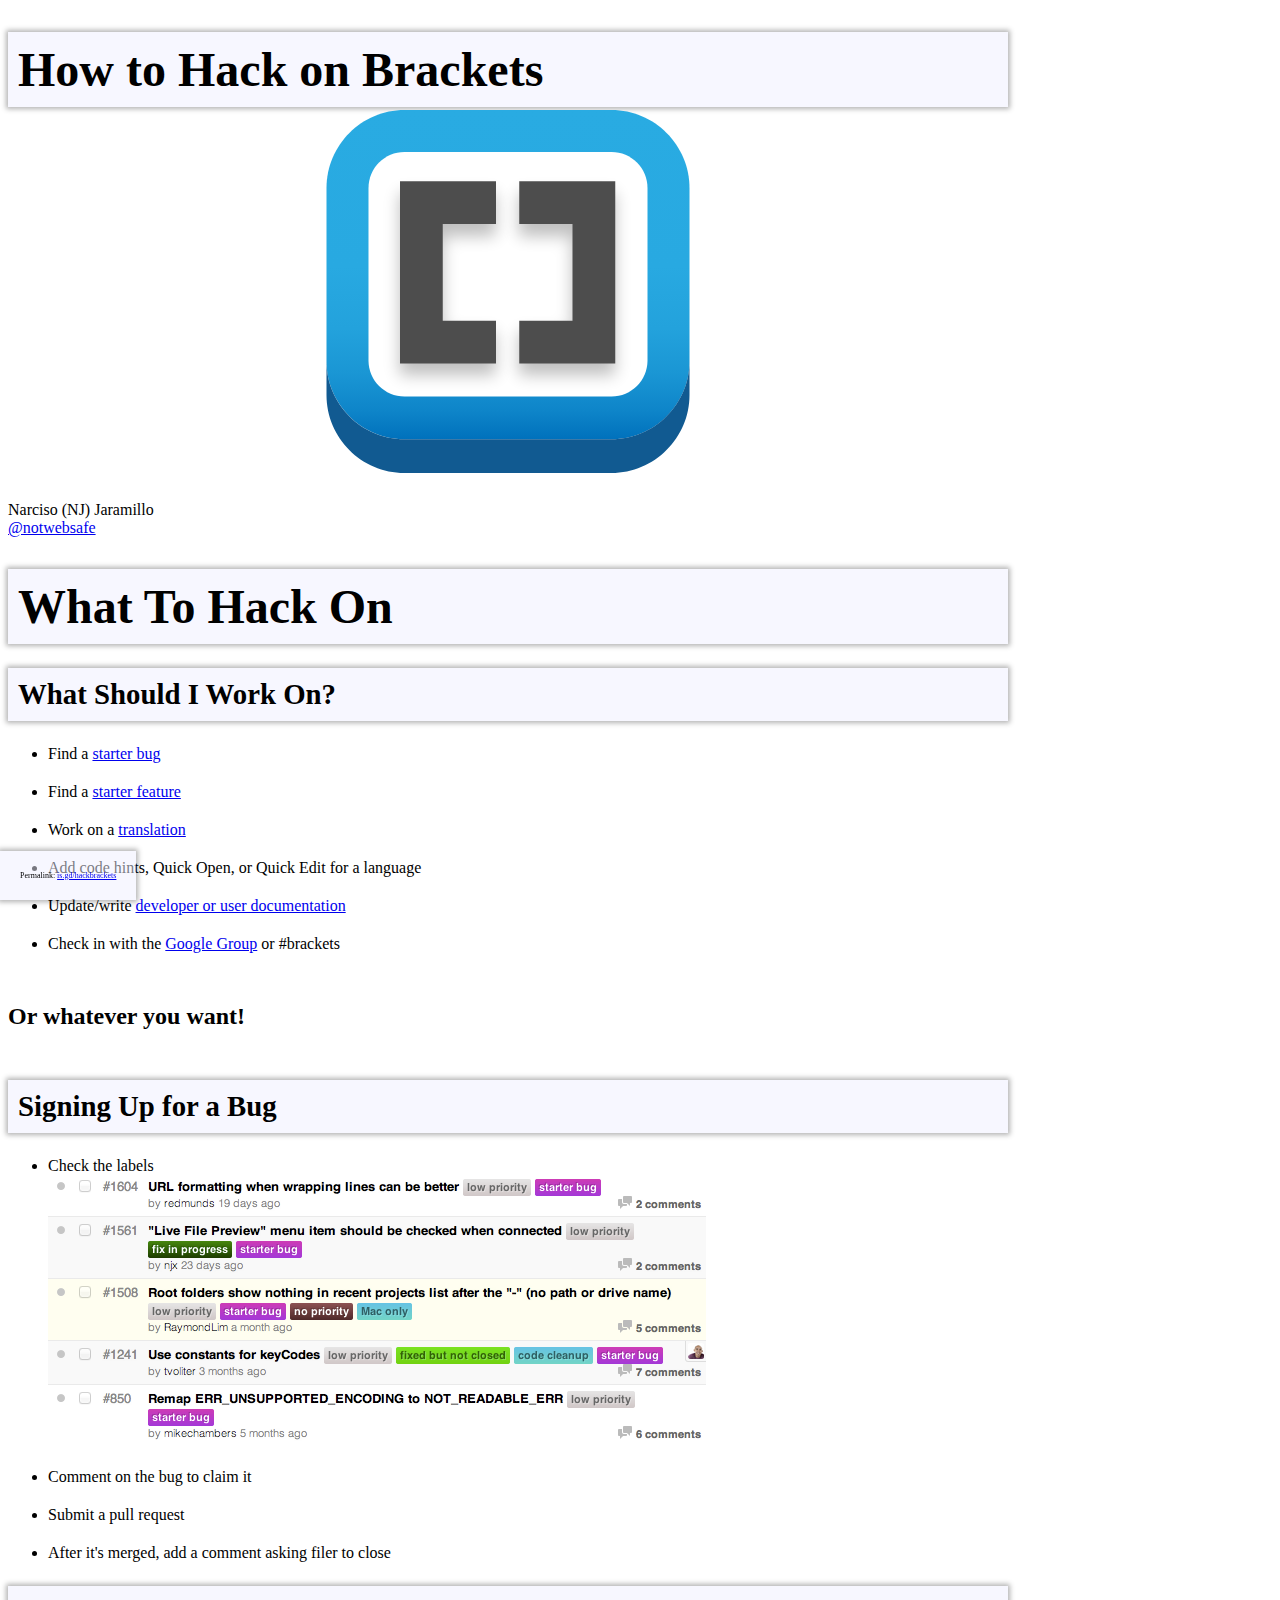
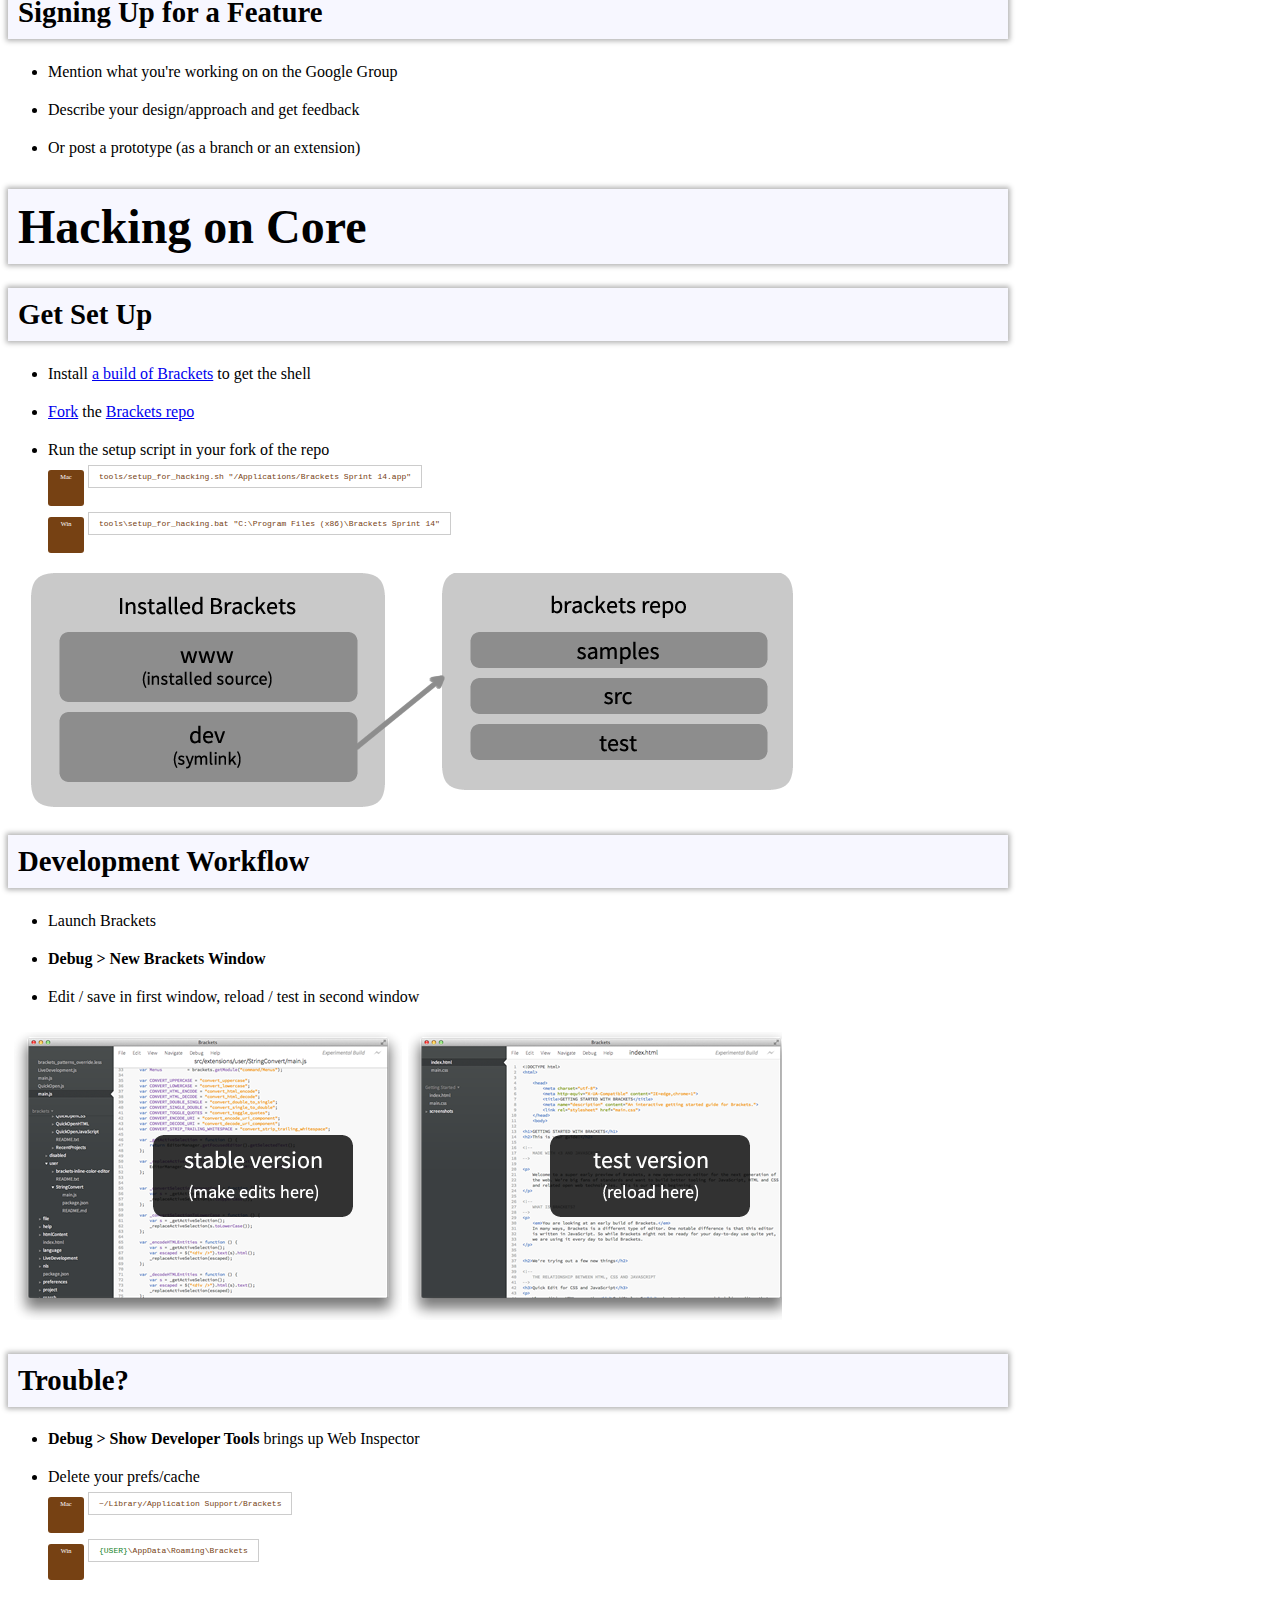
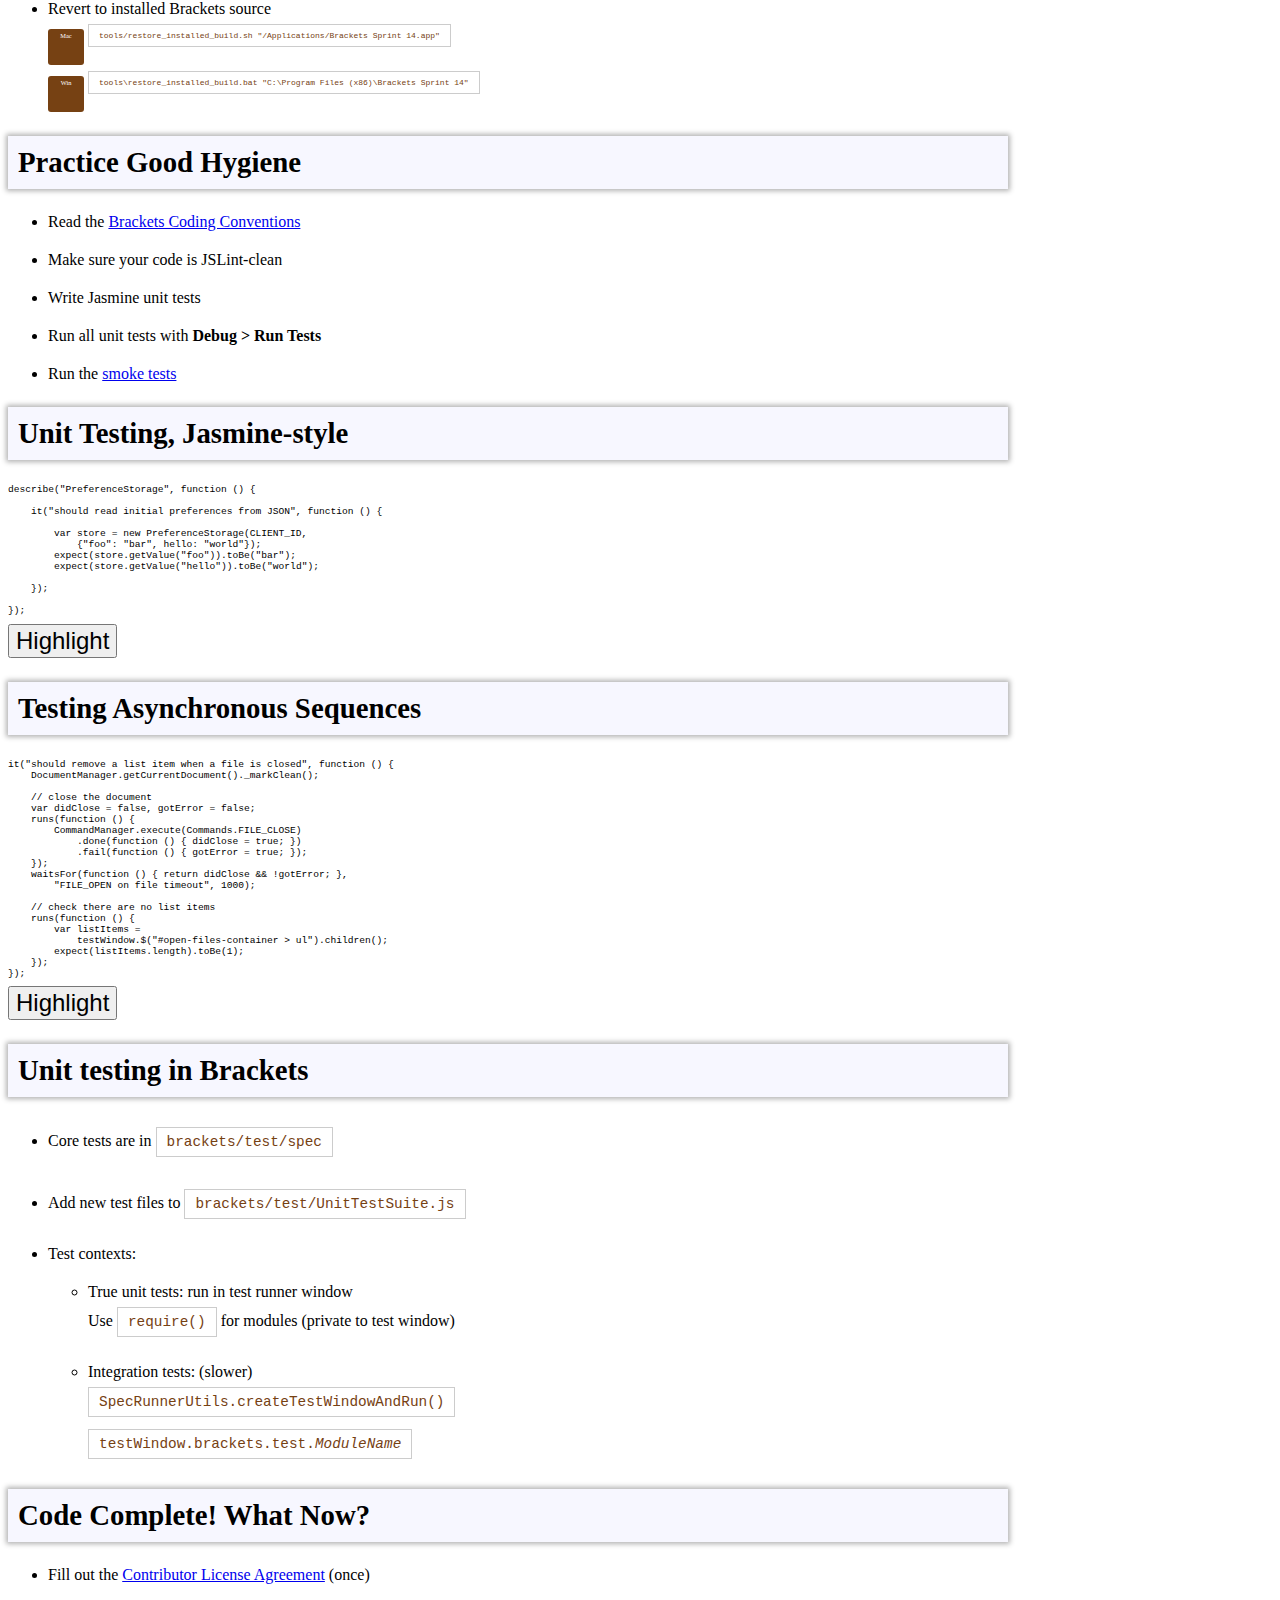
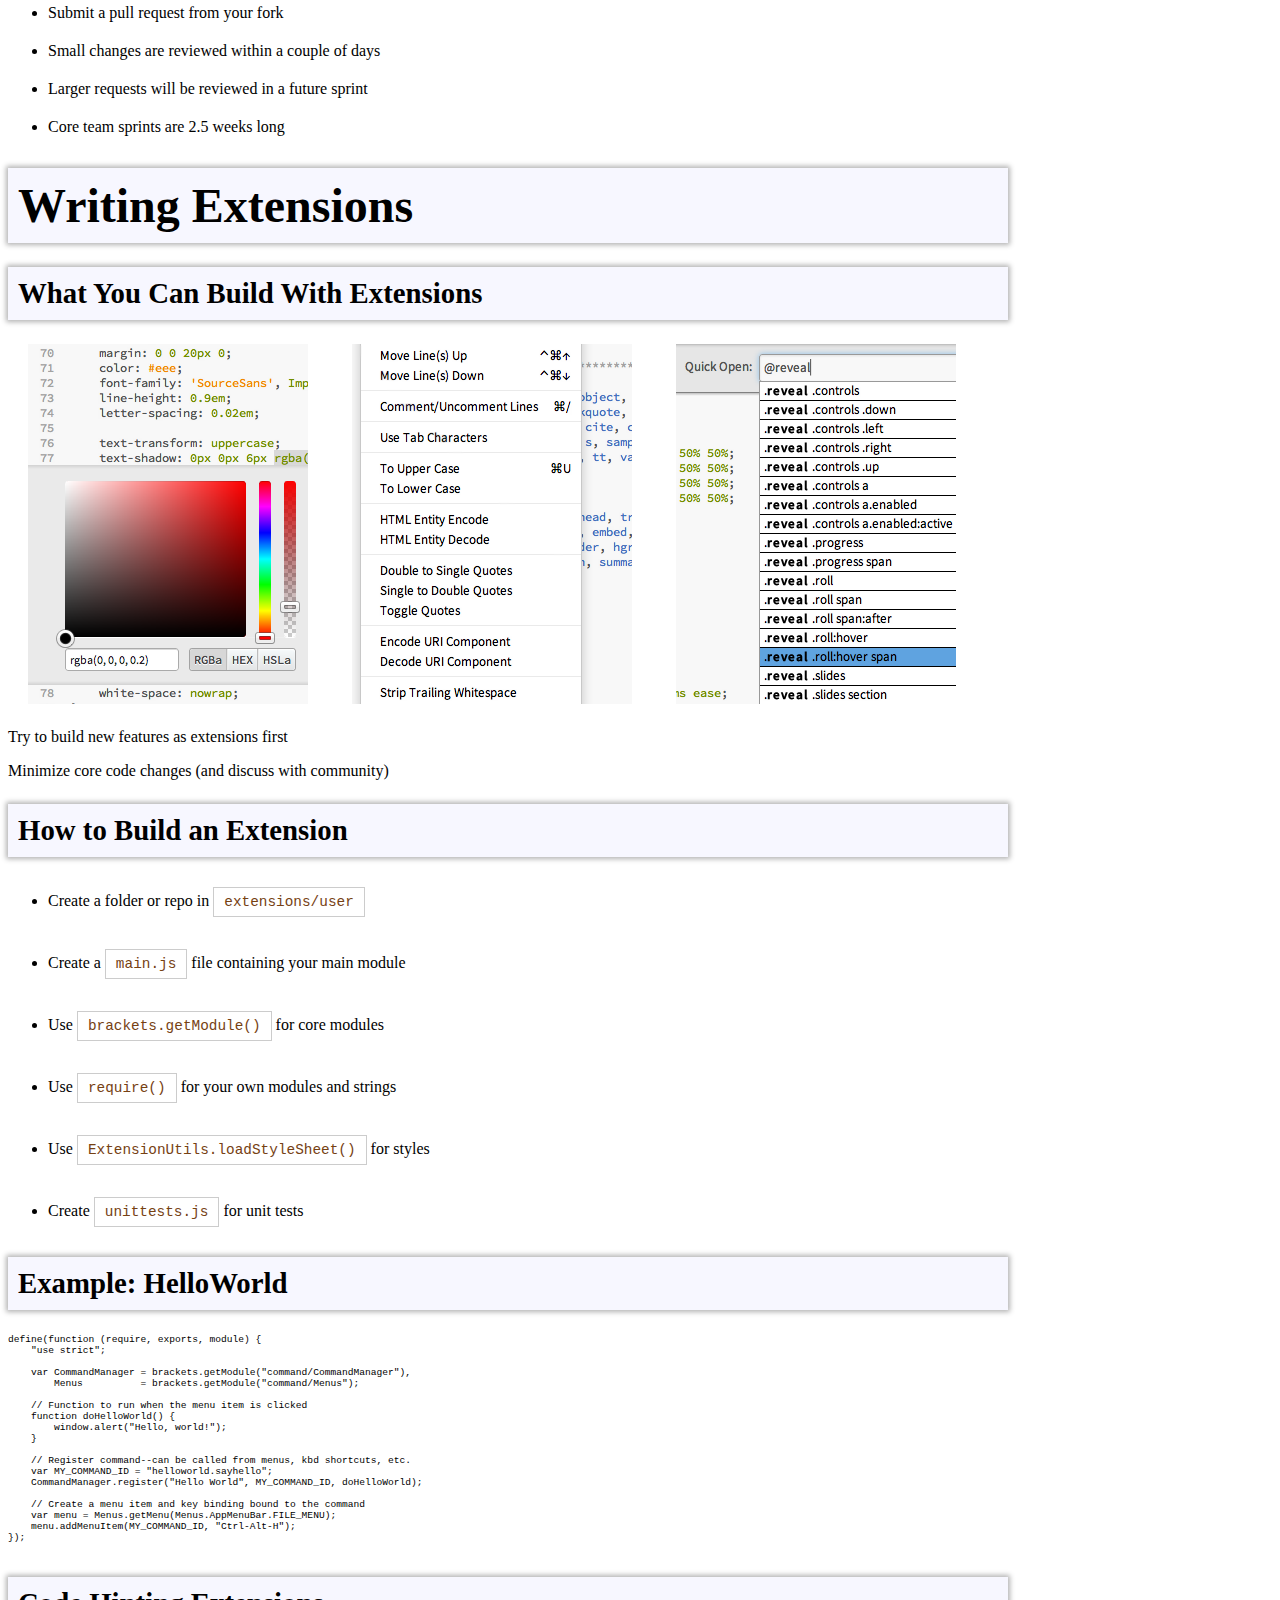
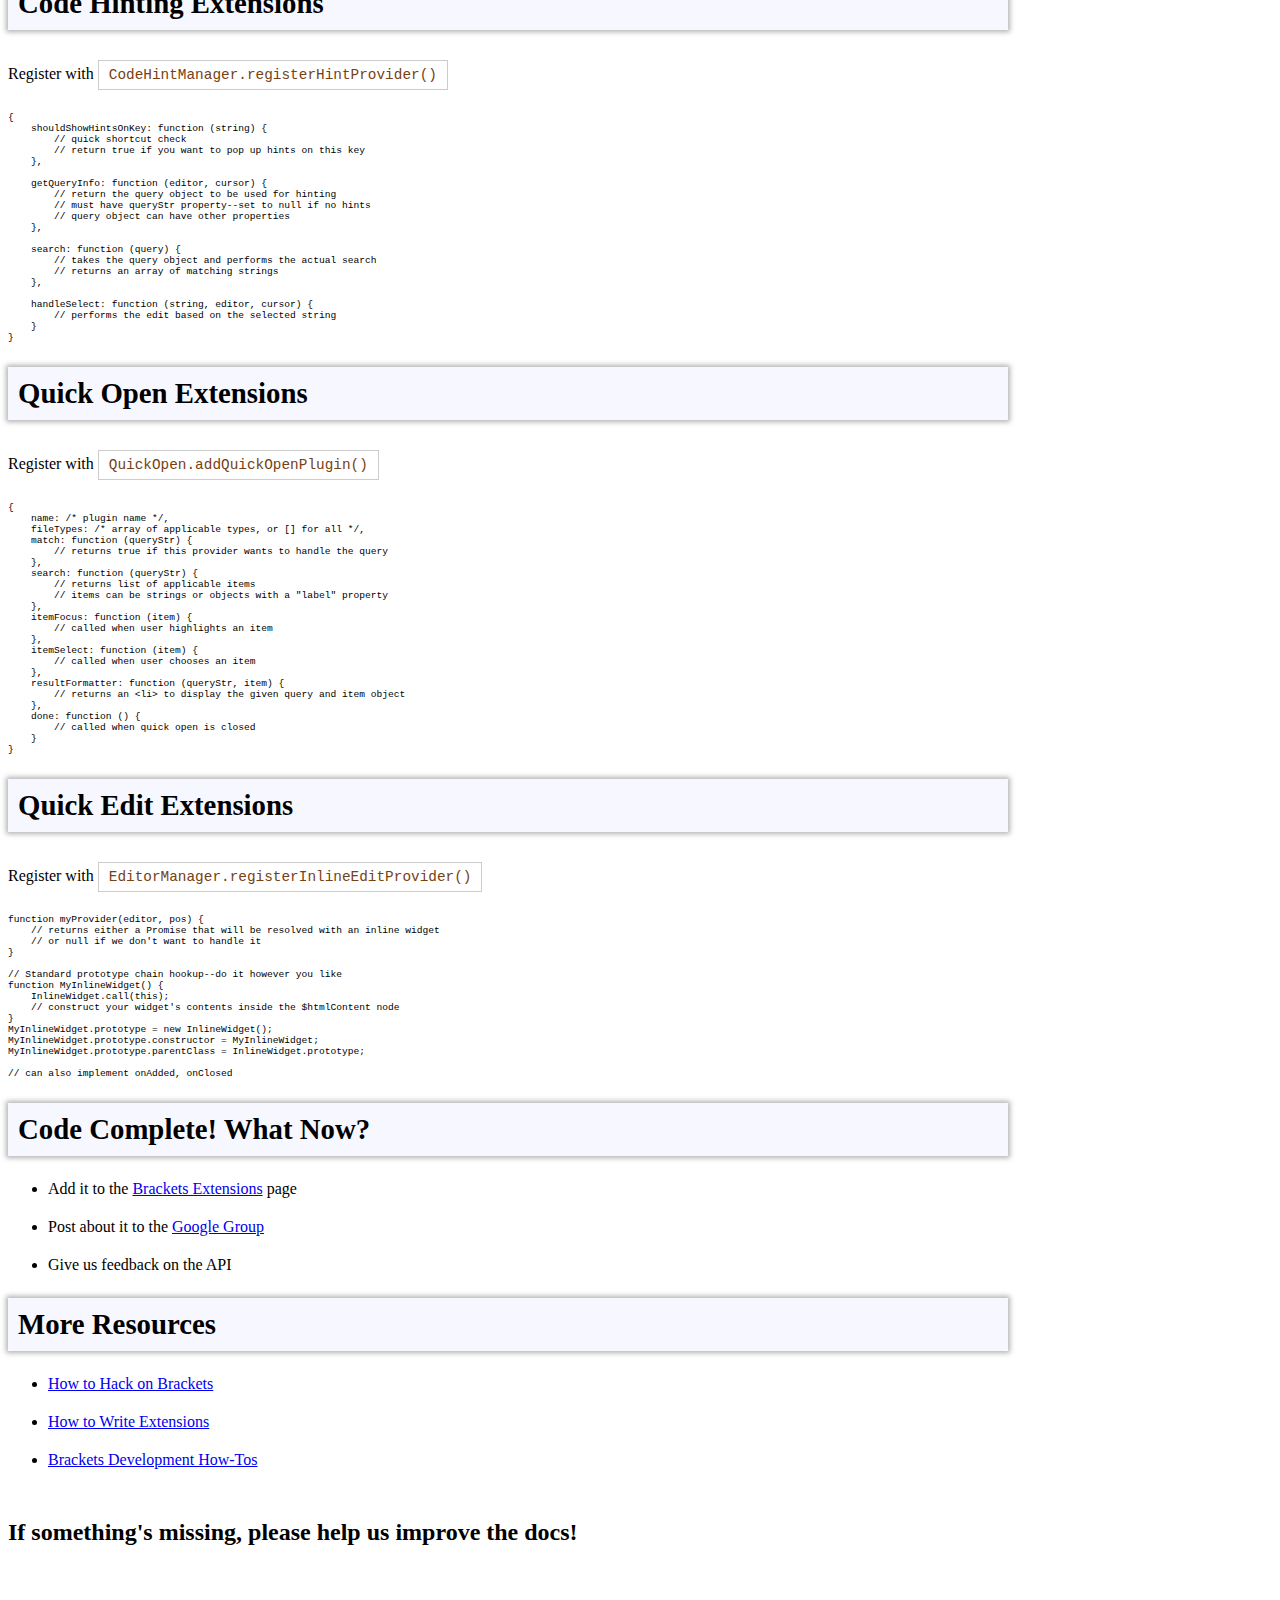
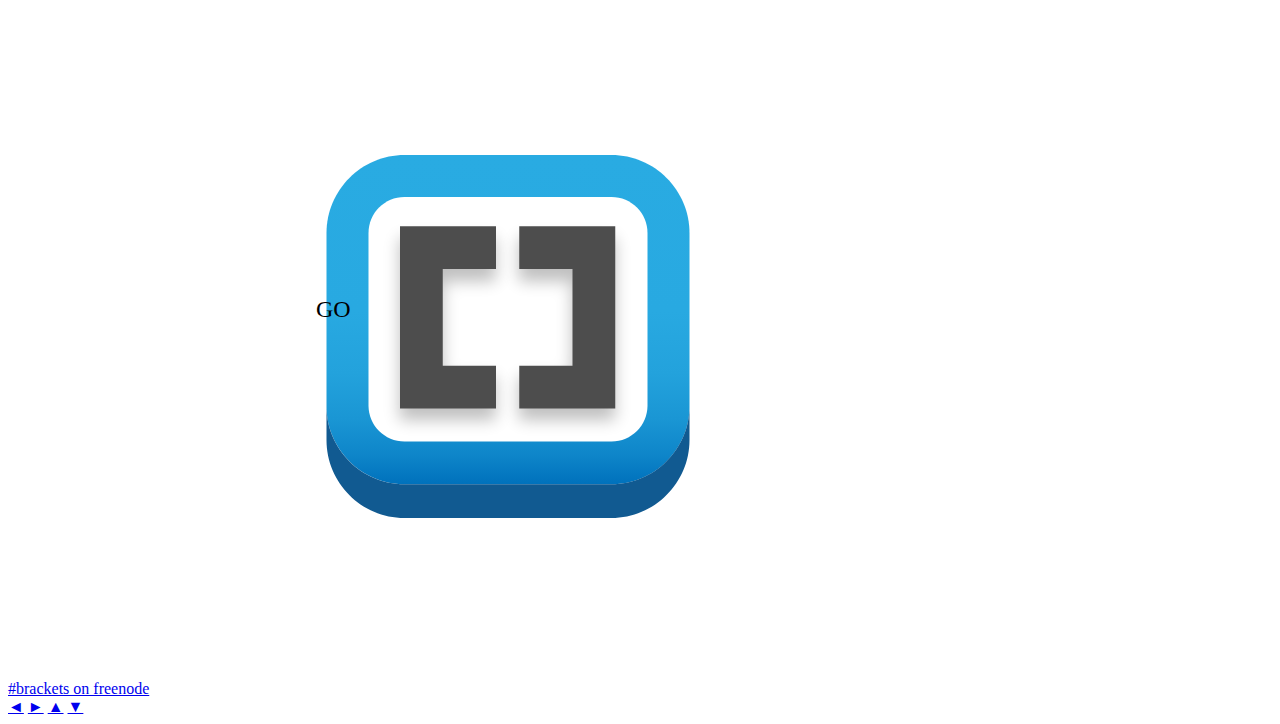
==== commit 5cab7687: "Added note about string table" ====
--- a/brackets-what-to-work-on/index.html
+++ b/brackets-what-to-work-on/index.html
@@ -234,7 +234,7 @@
                             <li>Create a folder or repo in <code>extensions/user</code></li>
                             <li>Create a <code>main.js</code> file containing your main module</li>
                             <li>Use <code>brackets.getModule()</code> for core modules</li>
-                            <li>Use <code>require()</code> for your own modules</li>
+                            <li>Use <code>require()</code> for your own modules and strings</li>
                             <li>Use <code>ExtensionUtils.loadStyleSheet()</code> for styles</li>
                             <li>Create <code>unittests.js</code> for unit tests</li>
                         </ul>
